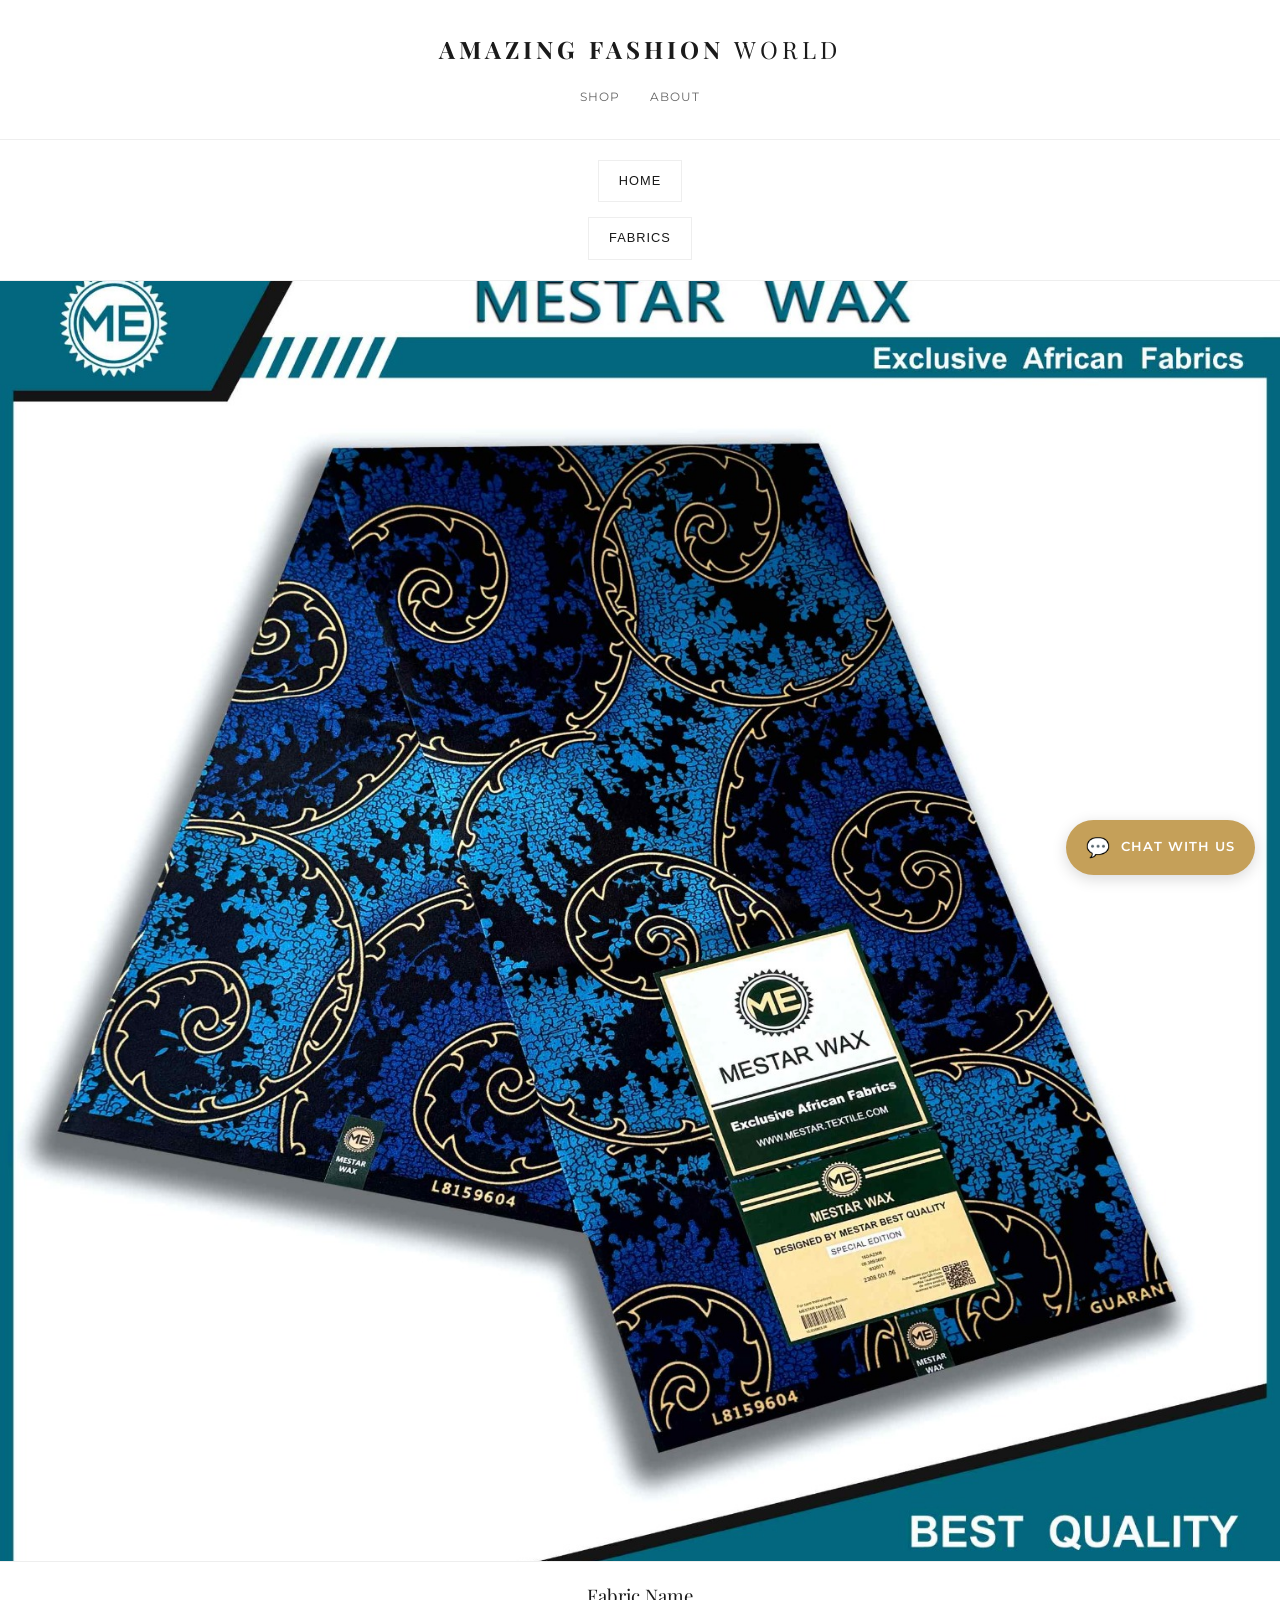
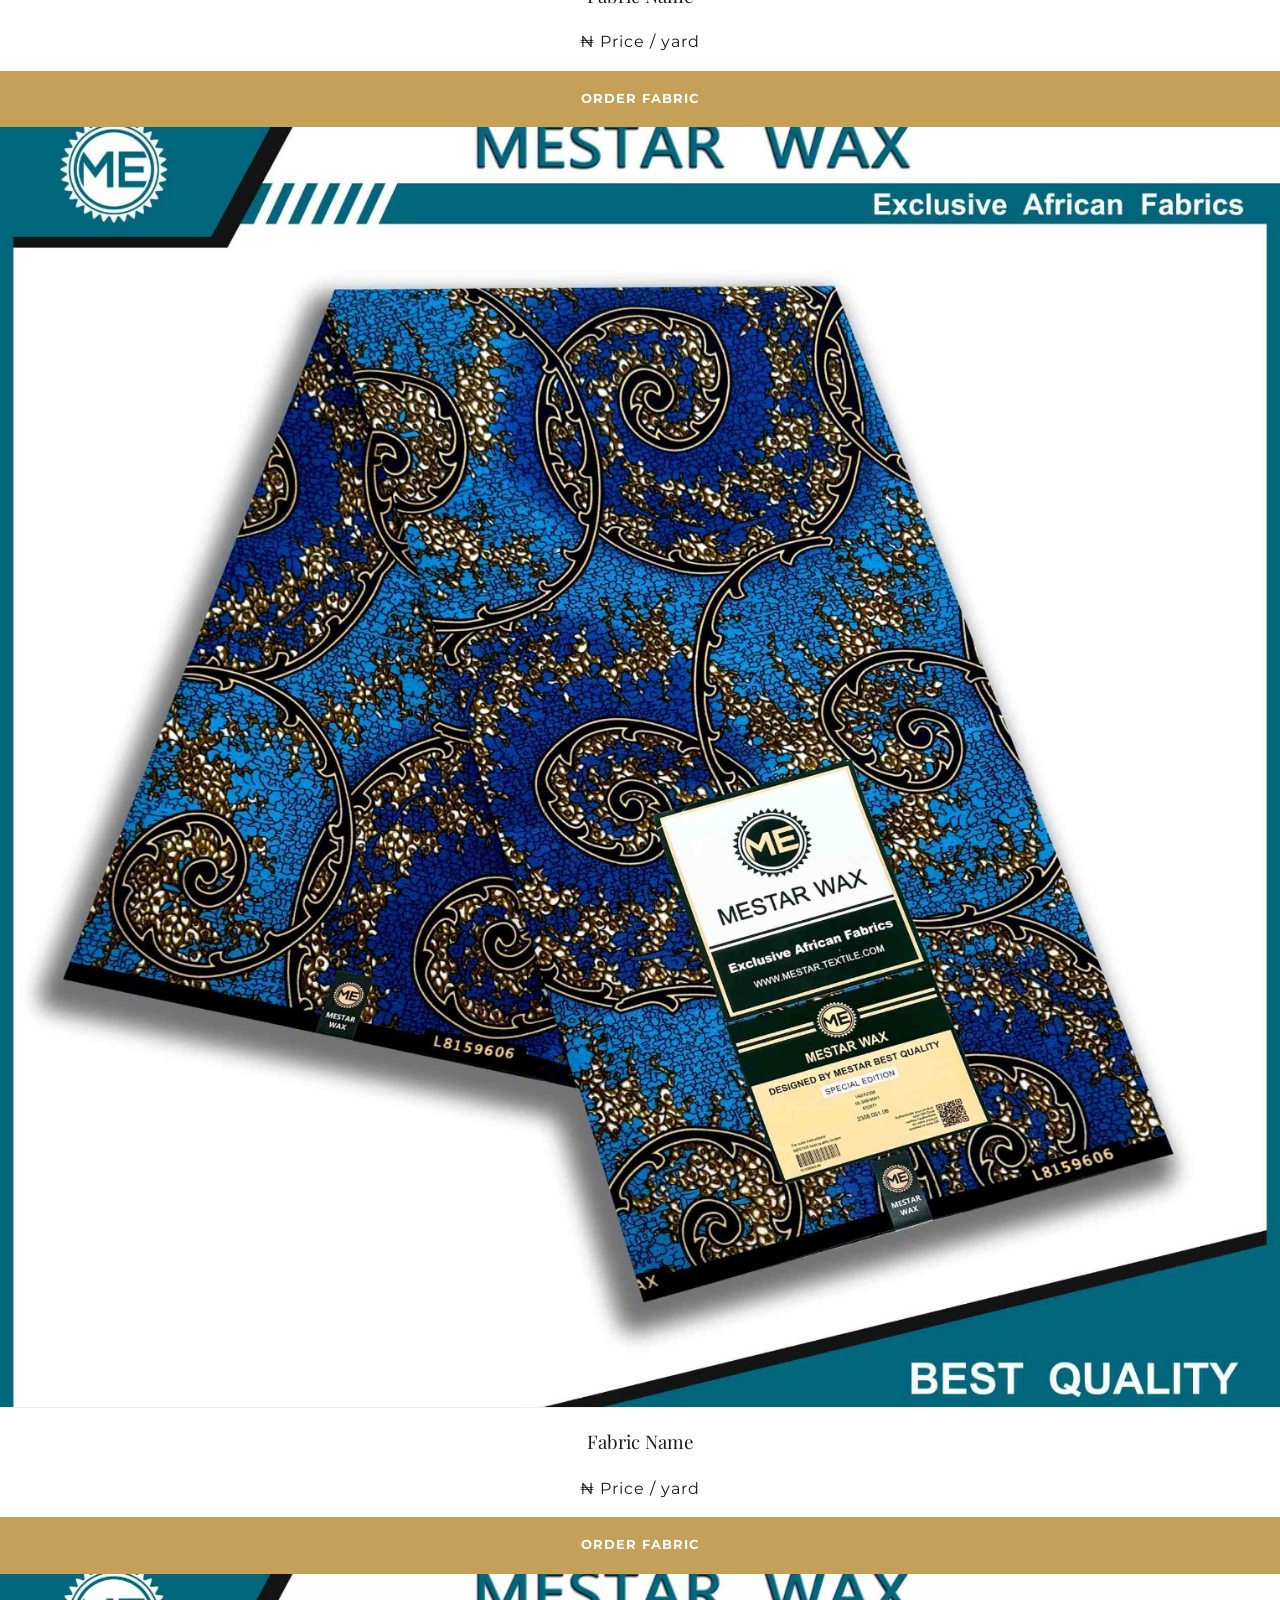
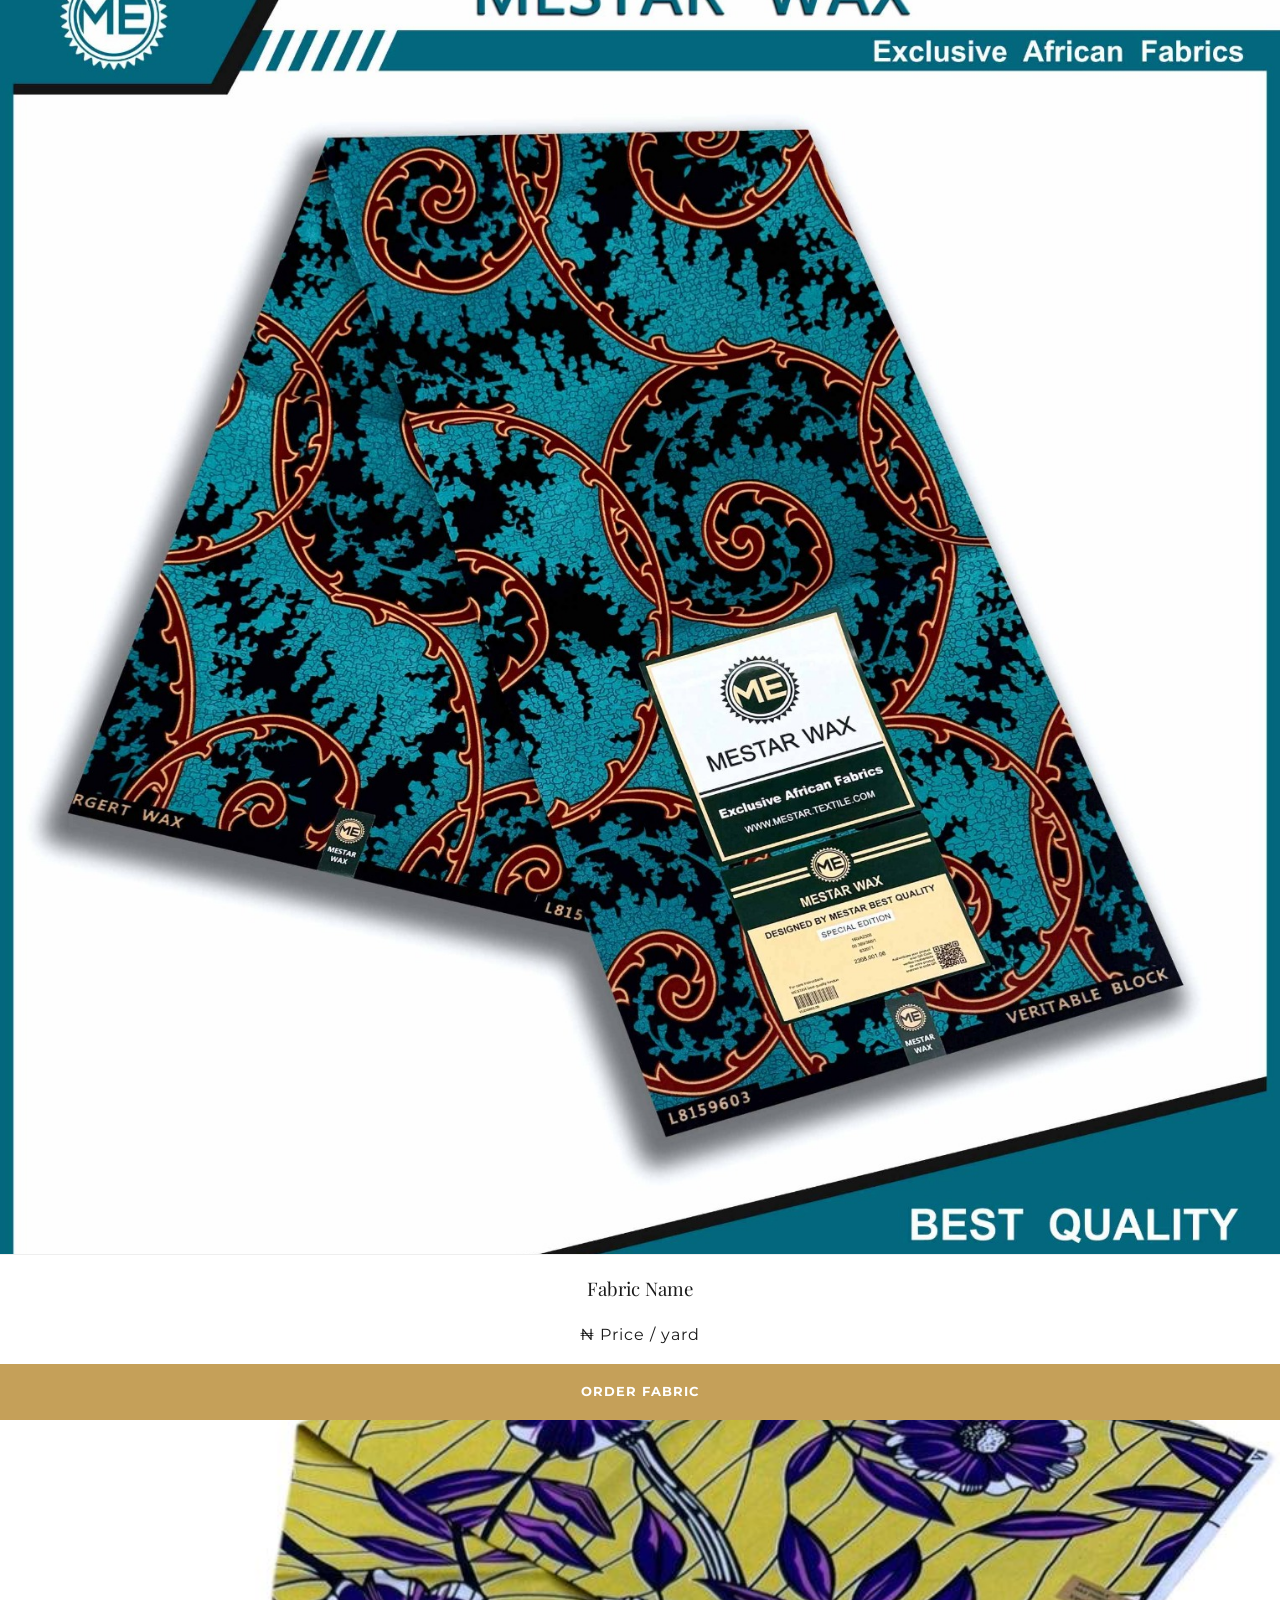
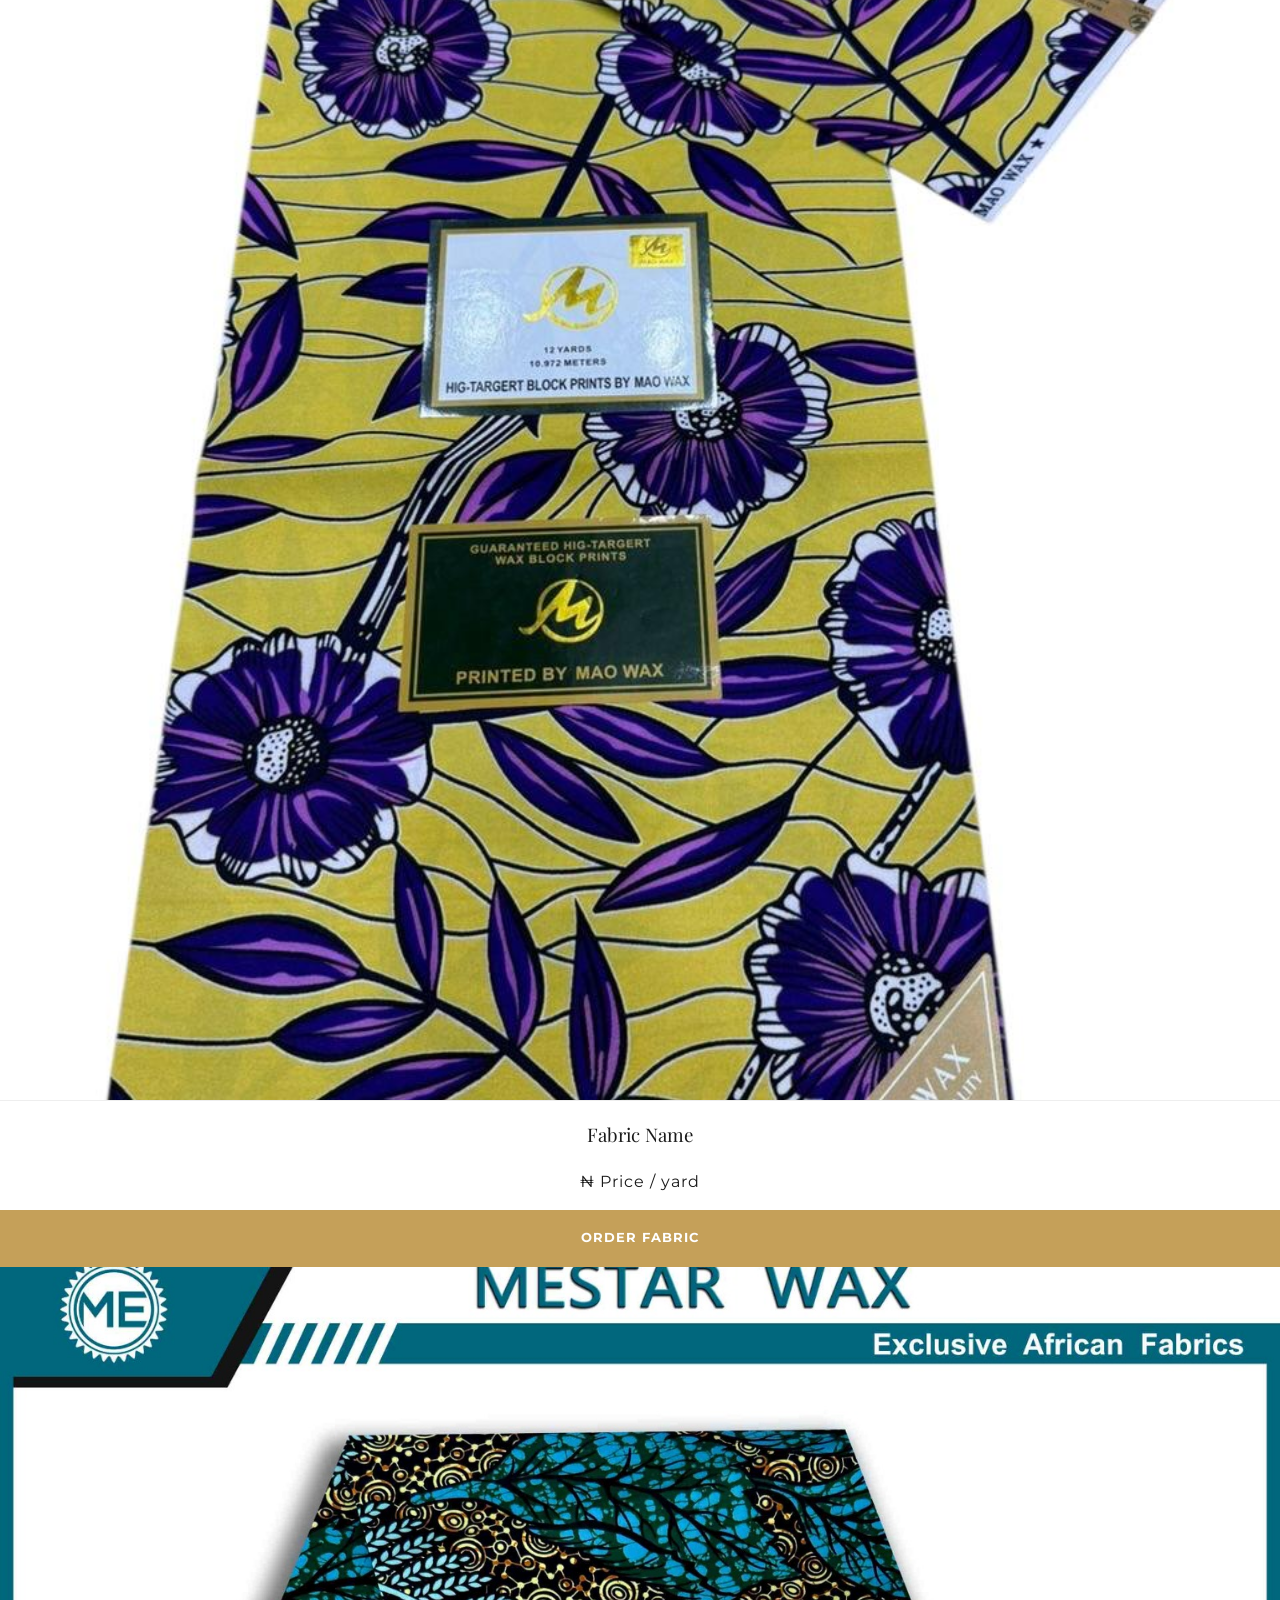
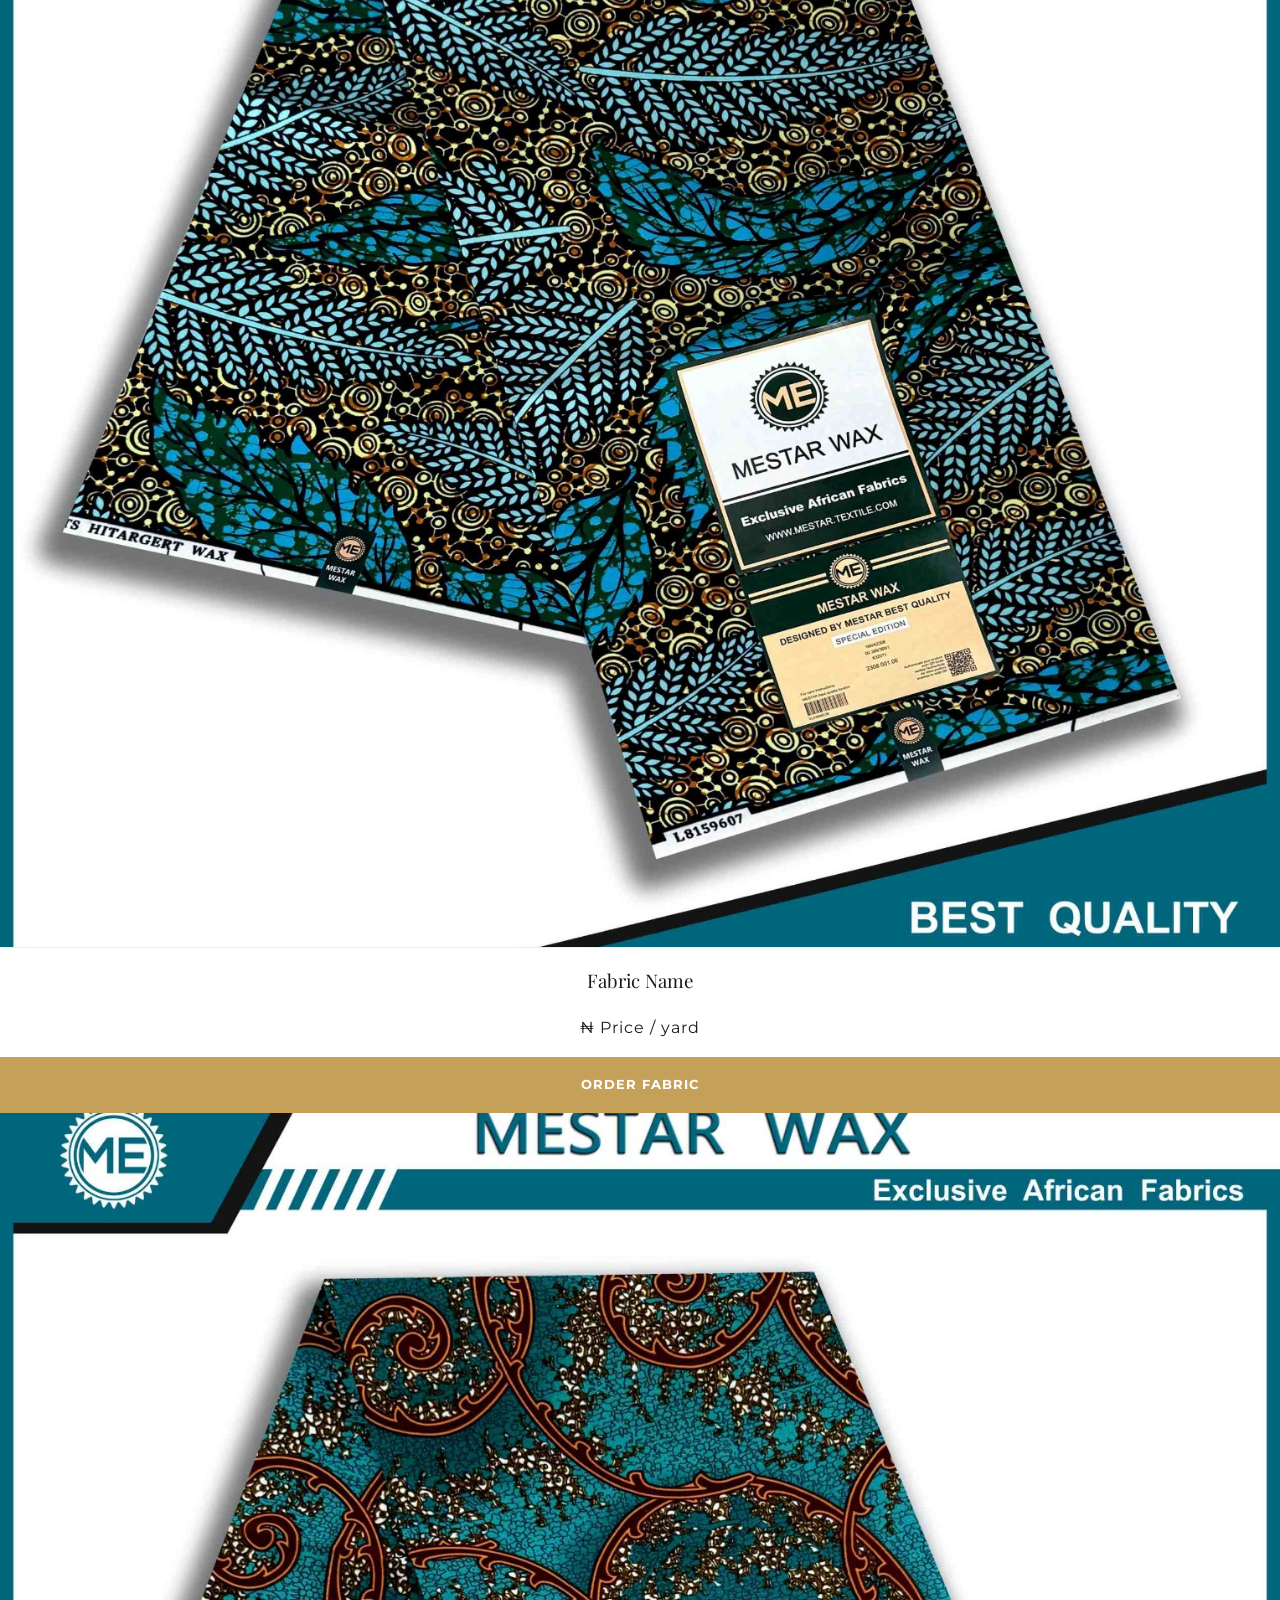
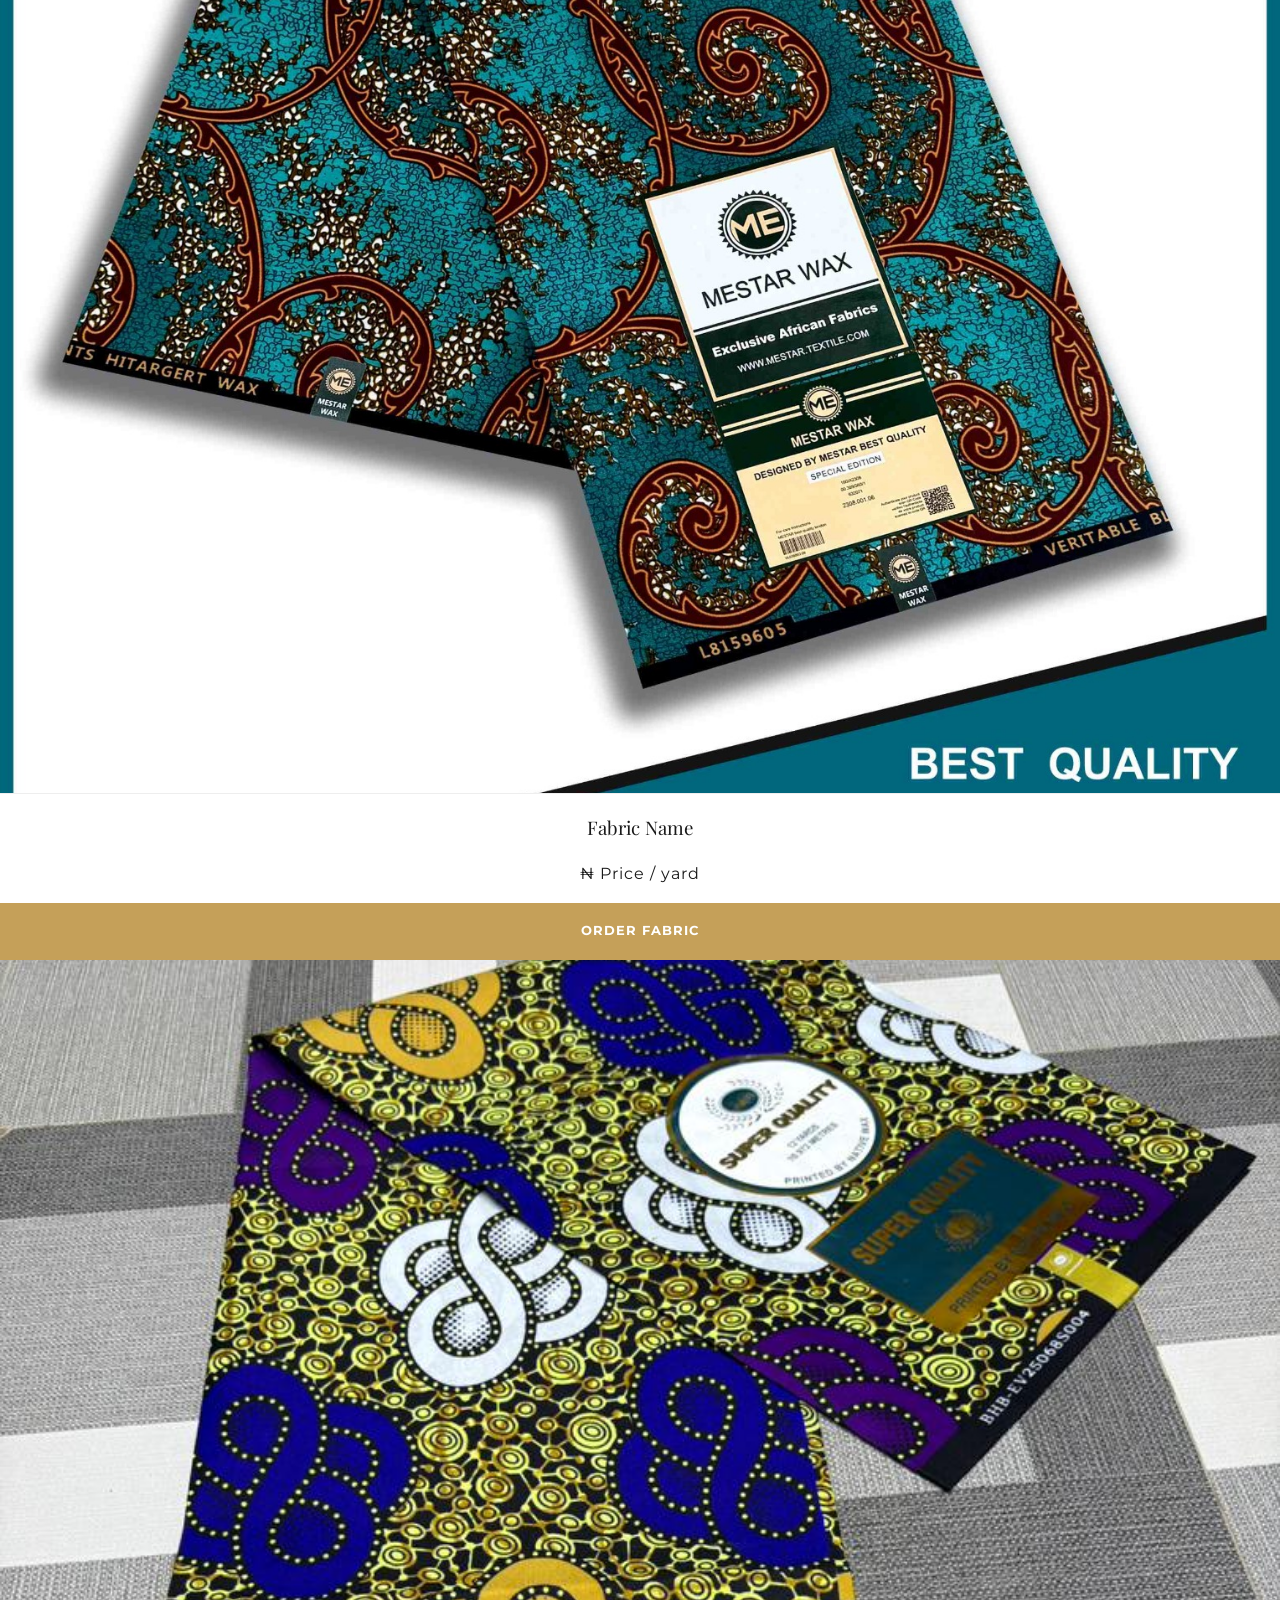
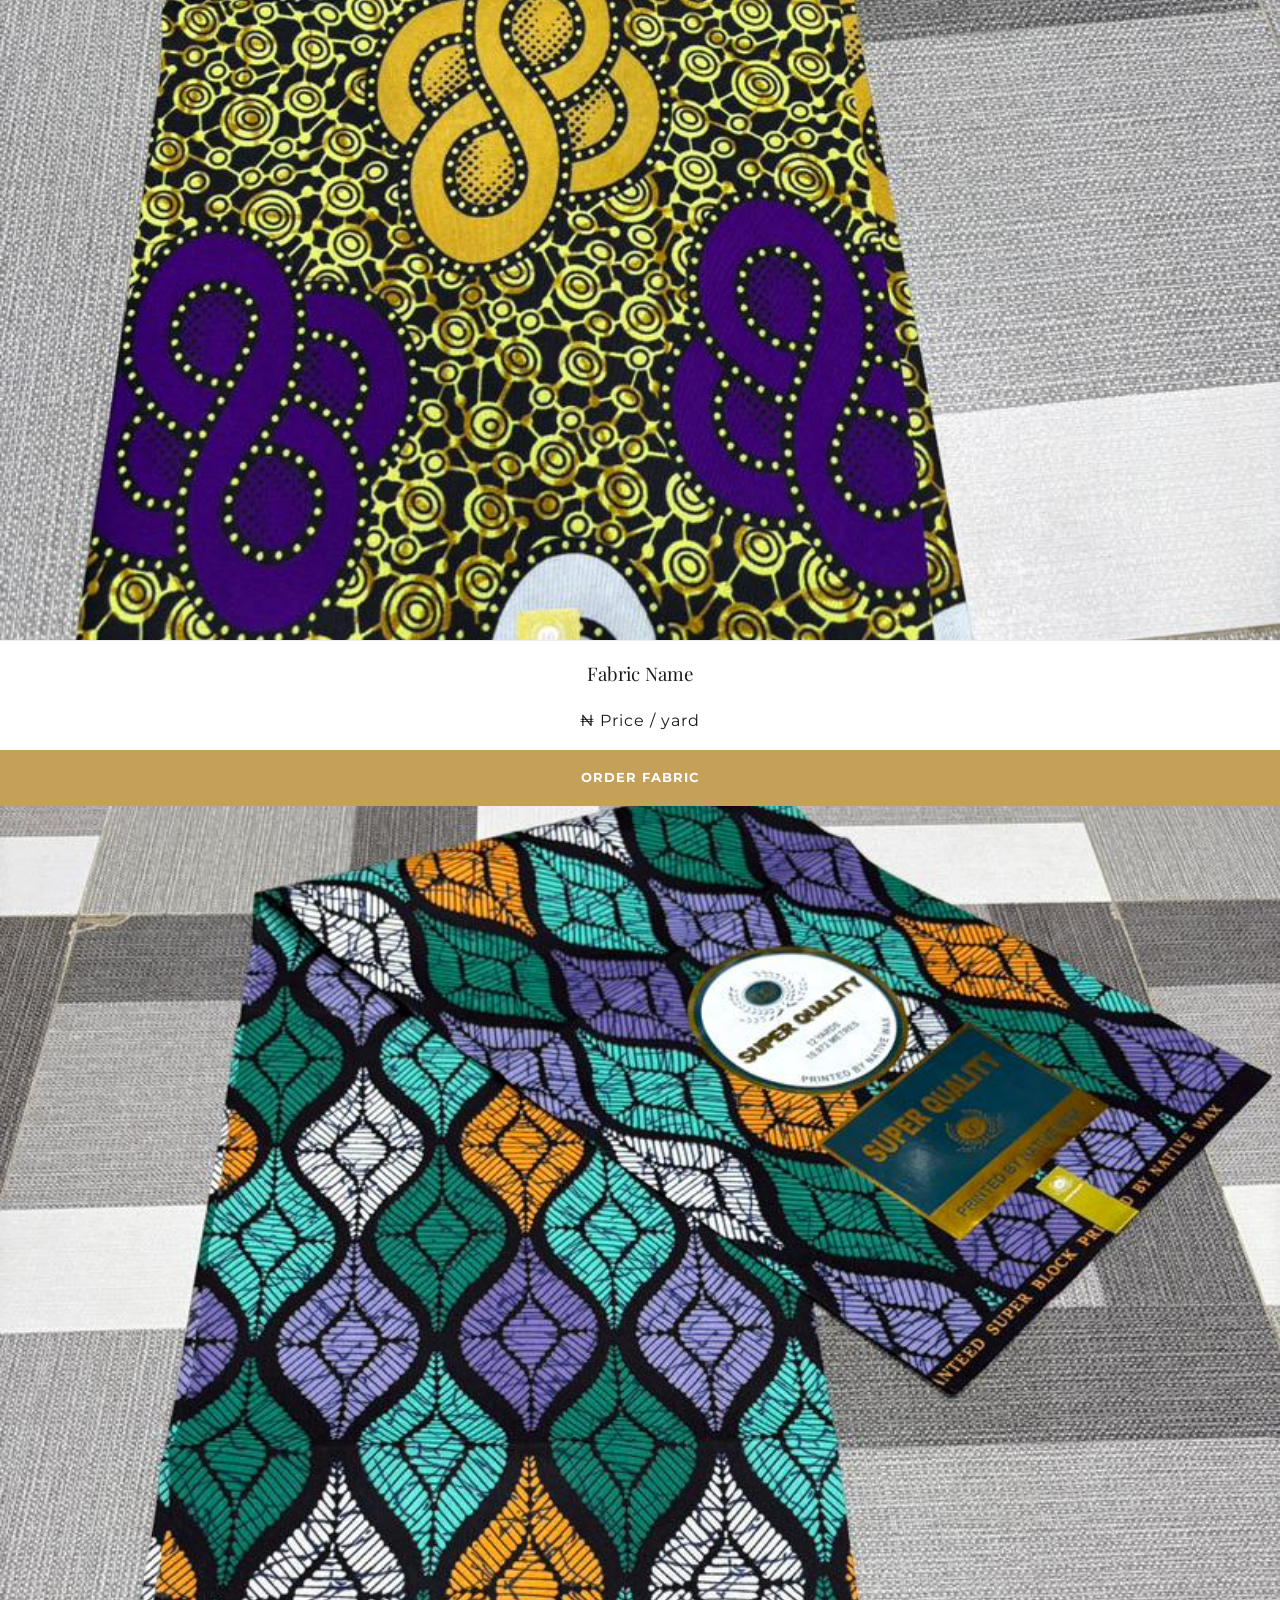
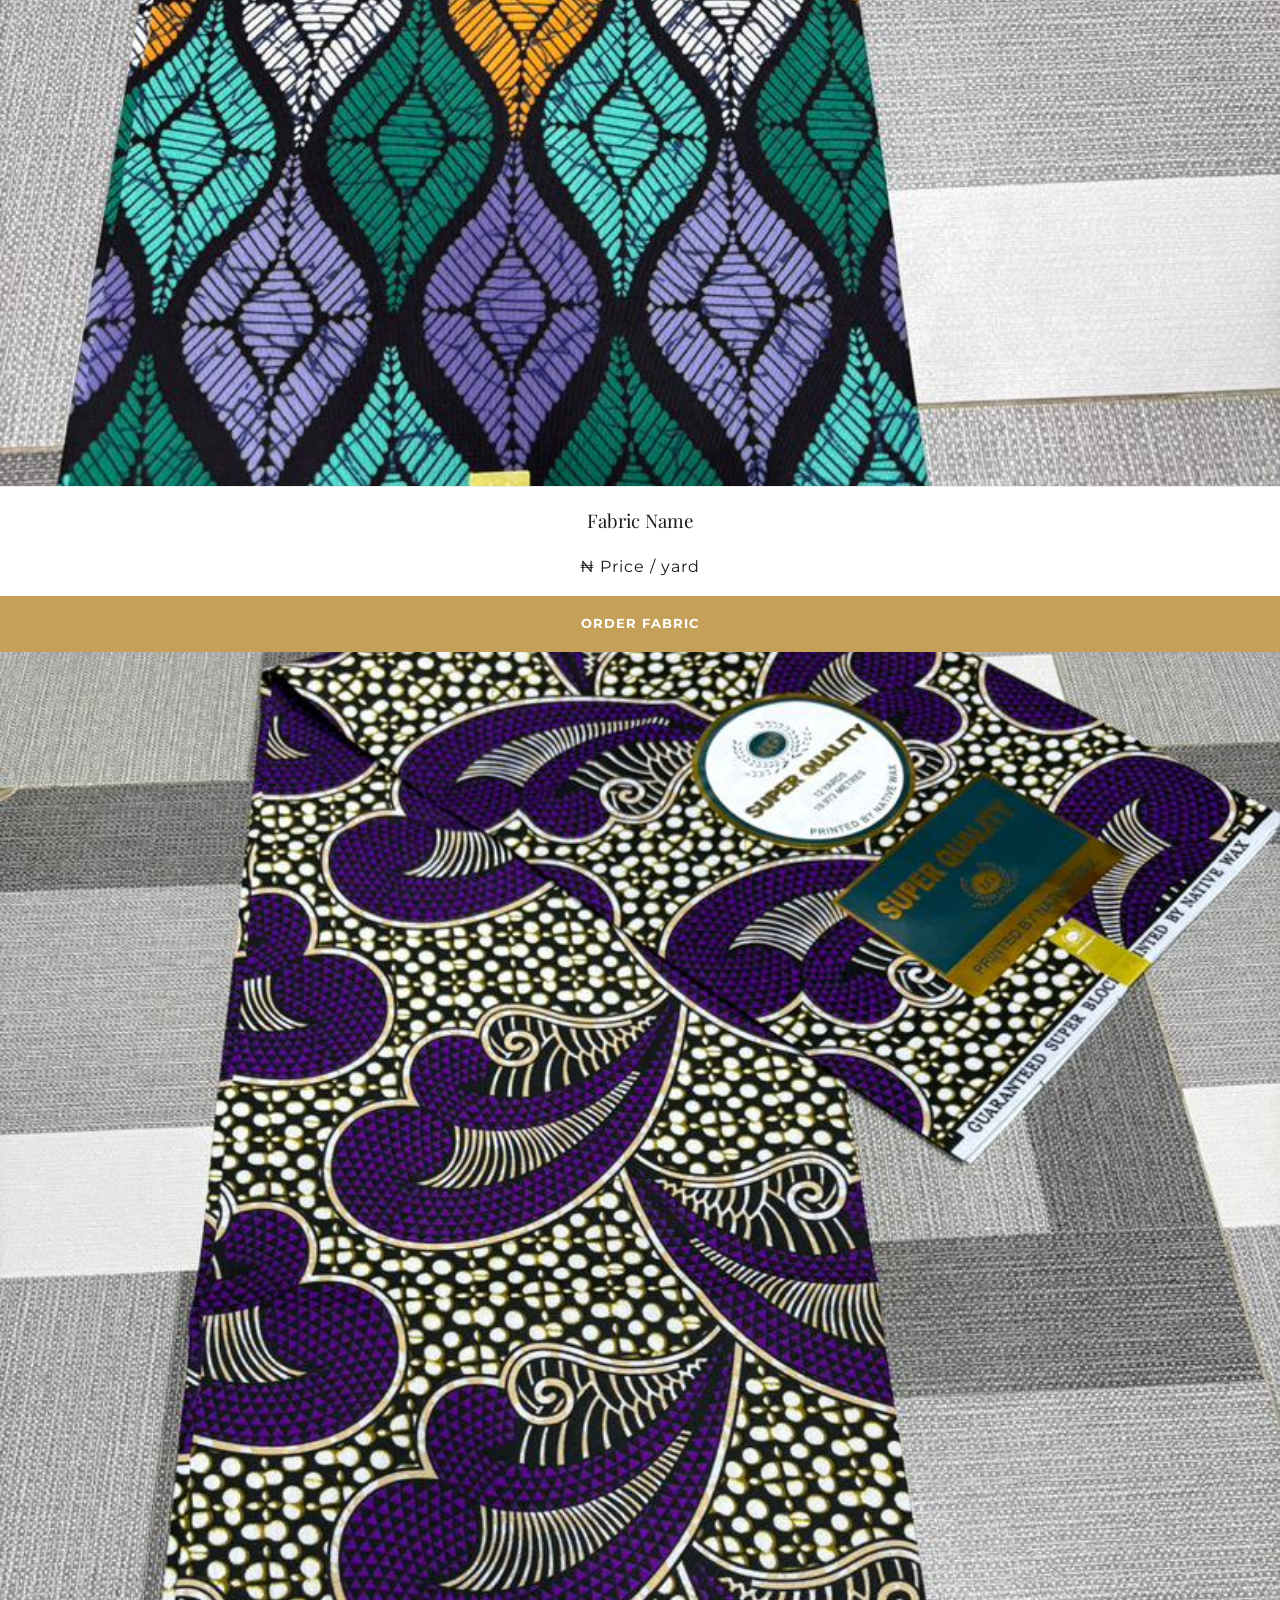
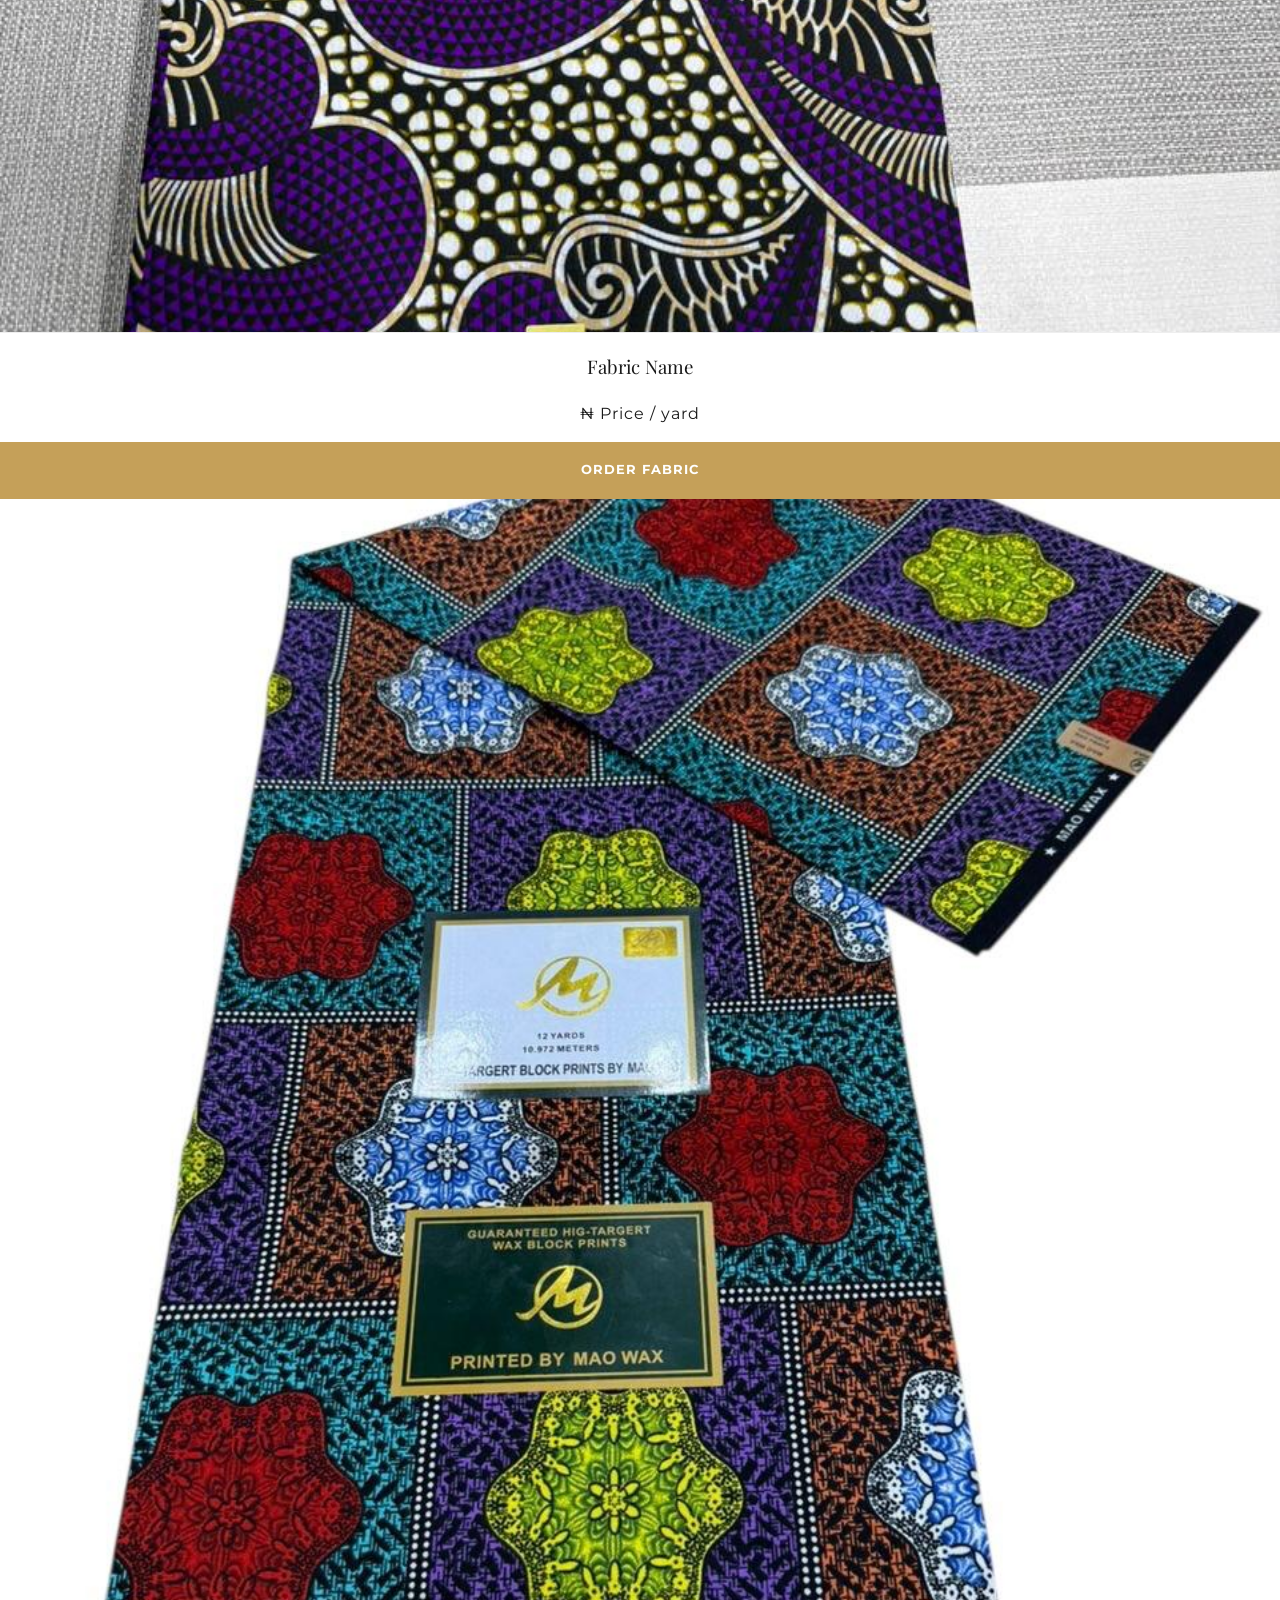
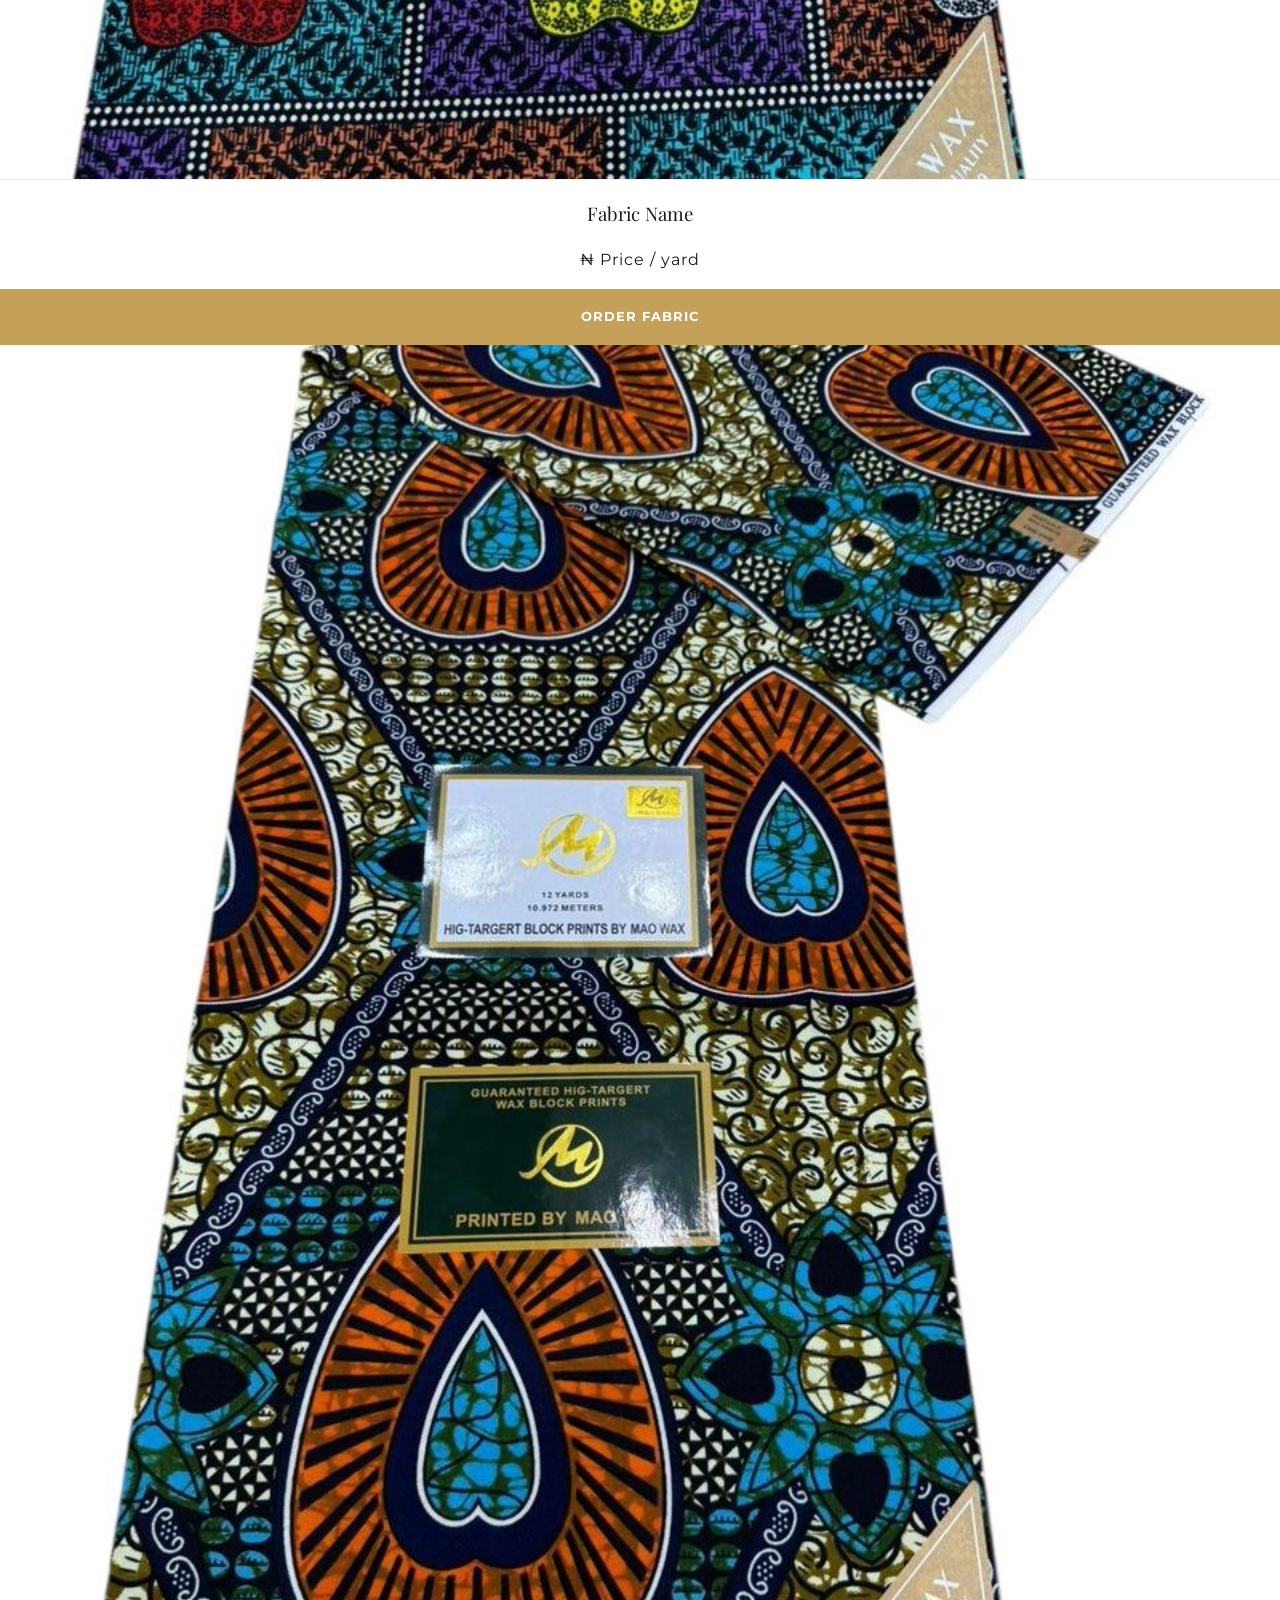
==== fabric.html @ 32b09bd5 "Add files via upload" ====
<!DOCTYPE html>
<html lang="en">
<head>
  <meta charset="UTF-8">
    <meta name="viewport" content="width=device-width, initial-scale=1.0">
    <title>Handmade Fashion Boutique</title>
    
    <link href="https://fonts.googleapis.com/css2?family=Playfair+Display:ital,wght@0,400;0,700;1,400&family=Montserrat:wght@300;400;600&display=swap" rel="stylesheet">

    <link rel="stylesheet" href="style.css">
</head>
<body>

    <nav>
      <div class="logo">AMAZING FASHION <span style="font-weight:300;">WORLD</span></div>
        <ul>
            <li><a href="#shop">Shop</a></li>
            <li><a href="#about">About</a></li>
        </ul>
    </nav>
    
   <nav class="category-filter">
    <a href="index.html" class="filter-btn">Home</a>
    <a href="fabric.html" class="filter-btn active">Fabrics</a>
</nav>

<div class="product-card filter-item fabrics">
    <img src="images/fabric1.jpg" alt="Fabric Name">
    <h3>Fabric Name</h3>
    <p>₦ Price / yard</p>
    <a href="https://wa.me/2347048278105?text=I'm%20interested%20in%20fabric%201" class="buy-btn">Order Fabric</a>
</div>
<div class="product-card filter-item fabrics">
    <img src="images/fabric2.jpg" alt="Fabric Name">
    <h3>Fabric Name</h3>
    <p>₦ Price / yard</p>
    <a href="https://wa.me/2347048278105?text=I'm%20interested%20in%20fabric%201" class="buy-btn">Order Fabric</a>
</div>
<div class="product-card filter-item fabrics">
    <img src="images/fabric3.jpg" alt="Fabric Name">
    <h3>Fabric Name</h3>
    <p>₦ Price / yard</p>
    <a href="https://wa.me/2347048278105?text=I'm%20interested%20in%20fabric%201" class="buy-btn">Order Fabric</a>
</div>
<div class="product-card filter-item fabrics">
    <img src="images/fabric4.jpg" alt="Fabric Name">
    <h3>Fabric Name</h3>
    <p>₦ Price / yard</p>
    <a href="https://wa.me/2347048278105?text=I'm%20interested%20in%20fabric%201" class="buy-btn">Order Fabric</a>
</div>
<div class="product-card filter-item fabrics">
    <img src="images/fabric5.jpg" alt="Fabric Name">
    <h3>Fabric Name</h3>
    <p>₦ Price / yard</p>
    <a href="https://wa.me/2347048278105?text=I'm%20interested%20in%20fabric%201" class="buy-btn">Order Fabric</a>
</div>
<div class="product-card filter-item fabrics">
    <img src="images/fabric6.jpg" alt="Fabric Name">
    <h3>Fabric Name</h3>
    <p>₦ Price / yard</p>
    <a href="https://wa.me/2347048278105?text=I'm%20interested%20in%20fabric%201" class="buy-btn">Order Fabric</a>
</div>
<div class="product-card filter-item fabrics">
    <img src="images/fabric7.jpg" alt="Fabric Name">
    <h3>Fabric Name</h3>
    <p>₦ Price / yard</p>
    <a href="https://wa.me/2347048278105?text=I'm%20interested%20in%20fabric%201" class="buy-btn">Order Fabric</a>
</div>
<div class="product-card filter-item fabrics">
    <img src="images/fabric8.jpg" alt="Fabric Name">
    <h3>Fabric Name</h3>
    <p>₦ Price / yard</p>
    <a href="https://wa.me/2347048278105?text=I'm%20interested%20in%20fabric%201" class="buy-btn">Order Fabric</a>
</div>
<div class="product-card filter-item fabrics">
    <img src="images/fabric9.jpg" alt="Fabric Name">
    <h3>Fabric Name</h3>
    <p>₦ Price / yard</p>
    <a href="https://wa.me/2347048278105?text=I'm%20interested%20in%20fabric%201" class="buy-btn">Order Fabric</a>
</div>
<div class="product-card filter-item fabrics">
    <img src="images/fabric10.jpg" alt="Fabric Name">
    <h3>Fabric Name</h3>
    <p>₦ Price / yard</p>
    <a href="https://wa.me/2347048278105?text=I'm%20interested%20in%20fabric%201" class="buy-btn">Order Fabric</a>
</div>
<div class="product-card filter-item fabrics">
    <img src="images/fabric11.jpg" alt="Fabric Name">
    <h3>Fabric Name</h3>
    <p>₦ Price / yard</p>
    <a href="https://wa.me/2347048278105?text=I'm%20interested%20in%20fabric%201" class="buy-btn">Order Fabric</a>
</div>
<div class="product-card filter-item fabrics">
    <img src="images/fabric12.jpg" alt="Fabric Name">
    <h3>Fabric Name</h3>
    <p>₦ Price / yard</p>
    <a href="https://wa.me/2347048278105?text=I'm%20interested%20in%20fabric%201" class="buy-btn">Order Fabric</a>
</div>
<div class="product-card filter-item fabrics">
    <img src="images/fabric13.jpg" alt="Fabric Name">
    <h3>Fabric Name</h3>
    <p>₦ Price / yard</p>
    <a href="https://wa.me/2347048278105?text=I'm%20interested%20in%20fabric%201" class="buy-btn">Order Fabric</a>
</div>


<div class="brand-seal-container">
    <div class="brand-seal">
        <div class="seal-inner">
            <span class="seal-top">Authentic</span>
            <span class="seal-middle">HANDMADE</span>
            <span class="seal-bottom">In Nigeria</span>
        </div>
    </div>
</div>

</section>
<section id="about" style="padding: 50px 20px; background: #eee;">
    <h2>About the Designer</h2>
    <p>Handcrafting unique styles in Nigeria since 2026.</p>
</section>

<section id="contact" class="newsletter">
    <h3>Join the Inner Circle</h3>
    <p>Get notified when we drop a new handmade pieces.</p>
    <form>
        <input type="email" placeholder="Your Email Address" class="email-input">
        <button type="submit" class="dark-btn">Subscribe</button>
    </form>
</section>

<section id="about" class="about-section">
    <div class="about-content">
        <h2>The Art of Handcraft</h2>
        <p>Every stitch is placed with intention. AMAZING BRAND designs combine traditional craftsmanship with modern silhouettes to create pieces that tell a story.</p>
    </div>
</section>
<script>
function filterSelection(c) {
  var x, i;
  x = document.getElementsByClassName("filter-item");
  if (c == "all") c = "";
  
  // Add the "hide" class to the elements that are not selected
  for (i = 0; i < x.length; i++) {
    // First, show everything
    x[i].classList.remove("hide");
    
    // If the category doesn't match and isn't "all", hide it
    if (x[i].className.indexOf(c) <= -1) {
      x[i].classList.add("hide");
    }
  }

  // Update the Active button look
  var btns = document.getElementsByClassName("filter-btn");
  for (var i = 0; i < btns.length; i++) {
    btns[i].addEventListener("click", function() {
      var current = document.getElementsByClassName("active");
      current[0].className = current[0].className.replace(" active", "");
      this.className += " active";
    });
  }
}
</script>
<a href="https://wa.me/2347048278105?text=Hello!%20I'm%20visiting%20your%20website%20and%20had%20a%20question." class="whatsapp-float" target="_blank">
    <span class="wa-icon">💬</span>
    <span class="wa-text">Chat with us</span>
</a>

</body>
</html>

<footer>
    <p>&copy; 2026 Sister's Brand. All Rights Reserved.</p>
    <div class="socials">
        <a href="#">Instagram</a>
        <a href="#">TikTok</a>
    </div>
</footer>
---- style.css ----
:root {
    --main-bg: #ffffff;
    --accent-gold: #C5A059;
    --text-dark: #1a1a1a;
    --border-light: #eeeeee;
    
    /* Font Variables */
    --font-header: 'Playfair Display', serif; /* Elegant & Fashionable */
    --font-body: 'Montserrat', sans-serif;    /* Clean & Modern */
}

body {
    background-color: var(--main-bg);
    color: var(--text-dark);
    font-family: var(--font-body); /* Default font for the whole site */
    margin: 0;
    line-height: 1.6;
}

body {
    background-color: var(--main-bg);
    color: var(--text-dark);
    font-family: 'serif'; /* Serif fonts look more "luxury" for fashion */
    margin: 0;
    -webkit-font-smoothing: antialiased;
}

body {
    margin: 0;
    font-family: sans-serif;
    text-align: center;
}

nav {
    display: flex;
    flex-direction: column;
    align-items: center;
    padding: 30px 0;
    border-bottom: 1px solid var(--border-light);
    letter-spacing: 2px;
}

.logo {
    font-size: 1.5rem;
    font-weight: 300; /* Thin font looks more expensive */
    text-transform: uppercase;
    margin-bottom: 15px;
    color: var(--text-dark);
}

nav ul li a {
    text-decoration: none;
    color: #666; /* Muted grey for links */
    font-size: 0.75rem;
    text-transform: uppercase;
    transition: 0.3s;
}
nav ul {
    list-style: none; /* Removes the dots */
    padding: 0;
    margin: 0;
    display: flex;
    justify-content: center;
    gap: 30px;
}


nav ul li a:hover {
    color: var(--accent-gold); /* Turns gold when you hover/tap */
}


.hero {
    padding: 100px 20px;
    background-color: #fdfdfd; /* A slightly different white than the body */
    border-bottom: 1px solid #f0f0f0;
}


.hero h1 {
    font-size: 2.2rem;
    font-weight: 300;
    margin-bottom: 10px;
    text-transform: uppercase;
    letter-spacing: 5px;
}

.hero p {
    font-style: italic;
    color: #888;
}
.grid {
    display: grid;
    grid-template-columns: repeat(2, 1fr);
    gap: 10px; /* Reduced gap from 15px to 10px */
    padding: 10px;
}

@media (min-width: 768px) {
    .grid {
        grid-template-columns: repeat(3, 1fr); /* 3 columns on tablets/laptops */
    }
}

.item {
    background: #fff;
    width: 90%; /* Makes the card fill most of the screen width */
    max-width: 400px;
    border: 1px solid #f0f0f0;
    padding-bottom: 20px;
    box-shadow: 0 4px 10px rgba(0,0,0,0.05); /* Adds a subtle shadow to make it pop */
}

.item img {
    width: 100%;
    height: auto;
    display: block;
}

.item h3 {
    font-size: 1.2rem;
    margin: 20px 0 5px;
    color: #222;
}

.item p {
    font-size: 1rem;
    color: #666;
    margin-bottom: 20px;
}

.buy-btn {
    display: block;
    background-color: var(--accent-gold);
    color: white;
    text-align: center;
    padding: 18px;
    text-decoration: none;
    font-size: 0.8rem;
    font-weight: bold;
    text-transform: uppercase;
    letter-spacing: 2px;
    border: none;
    transition: background 0.4s ease;
}

.buy-btn:hover {
    background-color: #b38f4d; /* Slightly darker gold on tap */
}

/* Bottom Sections Styling */
.about-section, .newsletter {
    padding: 60px 10px; /* Adds space above and below the text */
    text-align: center;
    border-top: 1px solid var(--border-light);
}

.newsletter h3, .about-section h2 {
    text-transform: uppercase;
    letter-spacing: 3px;
    font-weight: 300;
    margin-bottom: 20px;
}

.email-input {
    padding: 12px;
    border: 1px solid #ddd;
    width: 60%;
    margin-bottom: 10px;
    font-family: serif;
}

.dark-btn {
    background: #1a1a1a;
    color: white;
    padding: 12px 25px;
    border: none;
    text-transform: uppercase;
    letter-spacing: 1px;
}

/* Apply the elegant font to Brand Name and Main Titles */
.logo, h1, h2, h3 {
    font-family: var(--font-header);
    font-weight: 400;
}

.logo {
    letter-spacing: 4px;
    font-weight: 700;
}

.hero h1 {
    font-size: 2.5rem;
    letter-spacing: 2px;
}

/* Keep the buttons and links clean with the Sans-Serif font */
nav ul li a, .buy-btn, .dark-btn, p {
    font-family: var(--font-body);
    letter-spacing: 1px;
}

.section-title {
    text-align: center;
    font-family: var(--font-header);
    text-transform: uppercase;
    letter-spacing: 3px;
    margin: 40px 0 20px;
    font-size: 1.5rem;
}

.divider {
    border: 0;
    height: 1px;
    background: var(--border-light);
    width: 60%;
    margin: 40px auto;
}

.image-placeholder {
    width: 100%;
    aspect-ratio: 3/4;
    background: #f9f9f9;
    display: flex;
    align-items: center;
    justify-content: center;
    color: #ccc;
    font-family: var(--font-body);
    text-transform: uppercase;
    letter-spacing: 2px;
}

/* Category Filter Menu */
.category-filter {
    display: flex;
    justify-content: center;
    gap: 15px;
    padding: 20px;
    position: sticky;
    top: 0;
    background: white;
    z-index: 10;
    border-bottom: 1px solid var(--border-light);
}

.filter-btn {
    text-decoration: none;
    color: var(--text-dark);
    border: 1px solid var(--border-light);
    padding: 10px 20px;
    font-size: 0.8rem;
    text-transform: uppercase;
    letter-spacing: 1px;
    transition: 0.3s;
}

.filter-btn:hover {
    background: var(--accent-gold);
    color: white;
}
/* This class hides items that don't match the filter */
.filter-item {
    display: block;
}

.hide {
    display: none !important;
}

/* Make sure the buttons look like buttons, not links */
.filter-btn {
    cursor: pointer;
    outline: none;
    background: white;
}
/* Floating WhatsApp Button */
.whatsapp-float {
    position: fixed;
    bottom: 25px;
    right: 25px;
    background-color: var(--accent-gold); /* Using your gold color */
    color: white;
    padding: 12px 20px;
    border-radius: 50px; /* Rounded pill shape */
    text-decoration: none;
    display: flex;
    align-items: center;
    gap: 10px;
    box-shadow: 0 4px 15px rgba(0,0,0,0.15); /* Soft shadow for depth */
    z-index: 1000;
    font-family: var(--font-body);
    font-size: 0.8rem;
    font-weight: 600;
    text-transform: uppercase;
    letter-spacing: 1px;
    transition: transform 0.3s ease;
}

.whatsapp-float:active {
    transform: scale(0.95); /* Slight shrink when tapped */
}

.wa-icon {
    font-size: 1.2rem;
}

/* On very small screens, we can hide the text and just show the bubble */
@media (max-width: 400px) {
    .wa-text {
        display: none;
    }
    .whatsapp-float {
        padding: 12px;
        border-radius: 50%;
        bottom: 20px;
        right: 20px;
    }
}
.brand-seal-container {
    display: flex;
    justify-content: center;
    align-items: center;
    padding: 60px 0;
    background-color: #fafafa; /* Very light grey to make the white badge pop */
}

.brand-seal {
    width: 150px;
    height: 150px;
    border: 1px solid var(--accent-gold);
    border-radius: 50%;
    display: flex;
    justify-content: center;
    align-items: center;
    padding: 5px;
    position: relative;
}

.seal-inner {
    width: 100%;
    height: 100%;
    border: 2px solid var(--accent-gold);
    border-radius: 50%;
    display: flex;
    flex-direction: column;
    justify-content: center;
    align-items: center;
    text-align: center;
    background: white;
}

.seal-top {
    font-family: var(--font-body);
    font-size: 0.6rem;
    text-transform: uppercase;
    letter-spacing: 2px;
    color: #888;
}

.seal-middle {
    font-family: var(--font-header);
    font-size: 1.1rem;
    font-weight: 700;
    color: var(--text-dark);
    margin: 5px 0;
    letter-spacing: 1px;
}

.seal-bottom {
    font-family: var(--font-body);
    font-size: 0.65rem;
    text-transform: uppercase;
    letter-spacing: 3px;
    color: var(--accent-gold);
    font-weight: 600;
}
.product-card img {
    width: 100%;
    aspect-ratio: 1/1; /* This makes all images a perfect square */
    object-fit: cover; /* This "zooms in" to fill the square without stretching the pattern */
    display: block;
    border-bottom: 1px solid var(--border-light);
}
.view-all-btn {
    display: inline-block;
    padding: 15px 30px;
    border: 1px solid var(--accent-gold);
    color: var(--accent-gold);
    text-decoration: none;
    text-transform: uppercase;
    font-size: 0.8rem;
    letter-spacing: 2px;
    transition: 0.3s;
}

.view-all-btn:hover {
    background: var(--accent-gold);
    color: white;
}

/* Special styling for the Styles Page images */
.styles-grid .product-card img {
    aspect-ratio: 2/3; /* Taller images for full-length outfits */
    object-fit: cover;
}
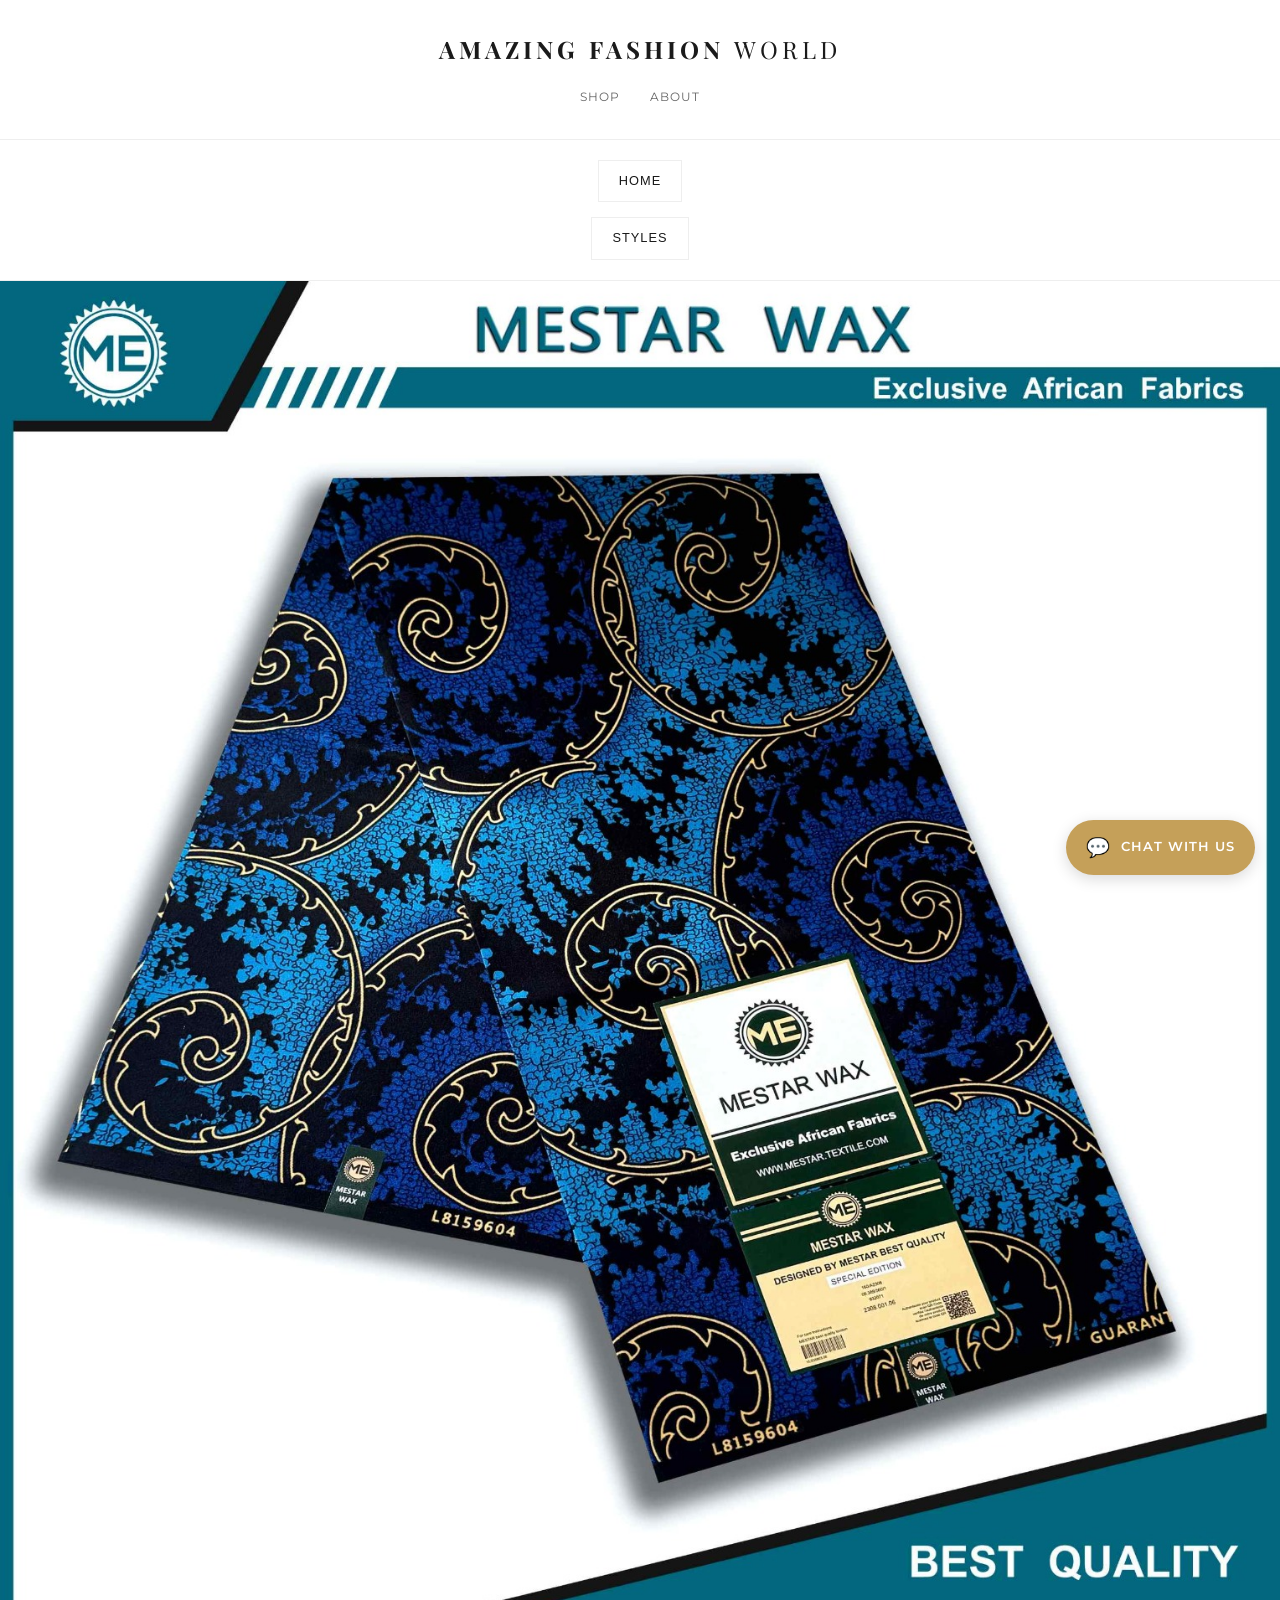
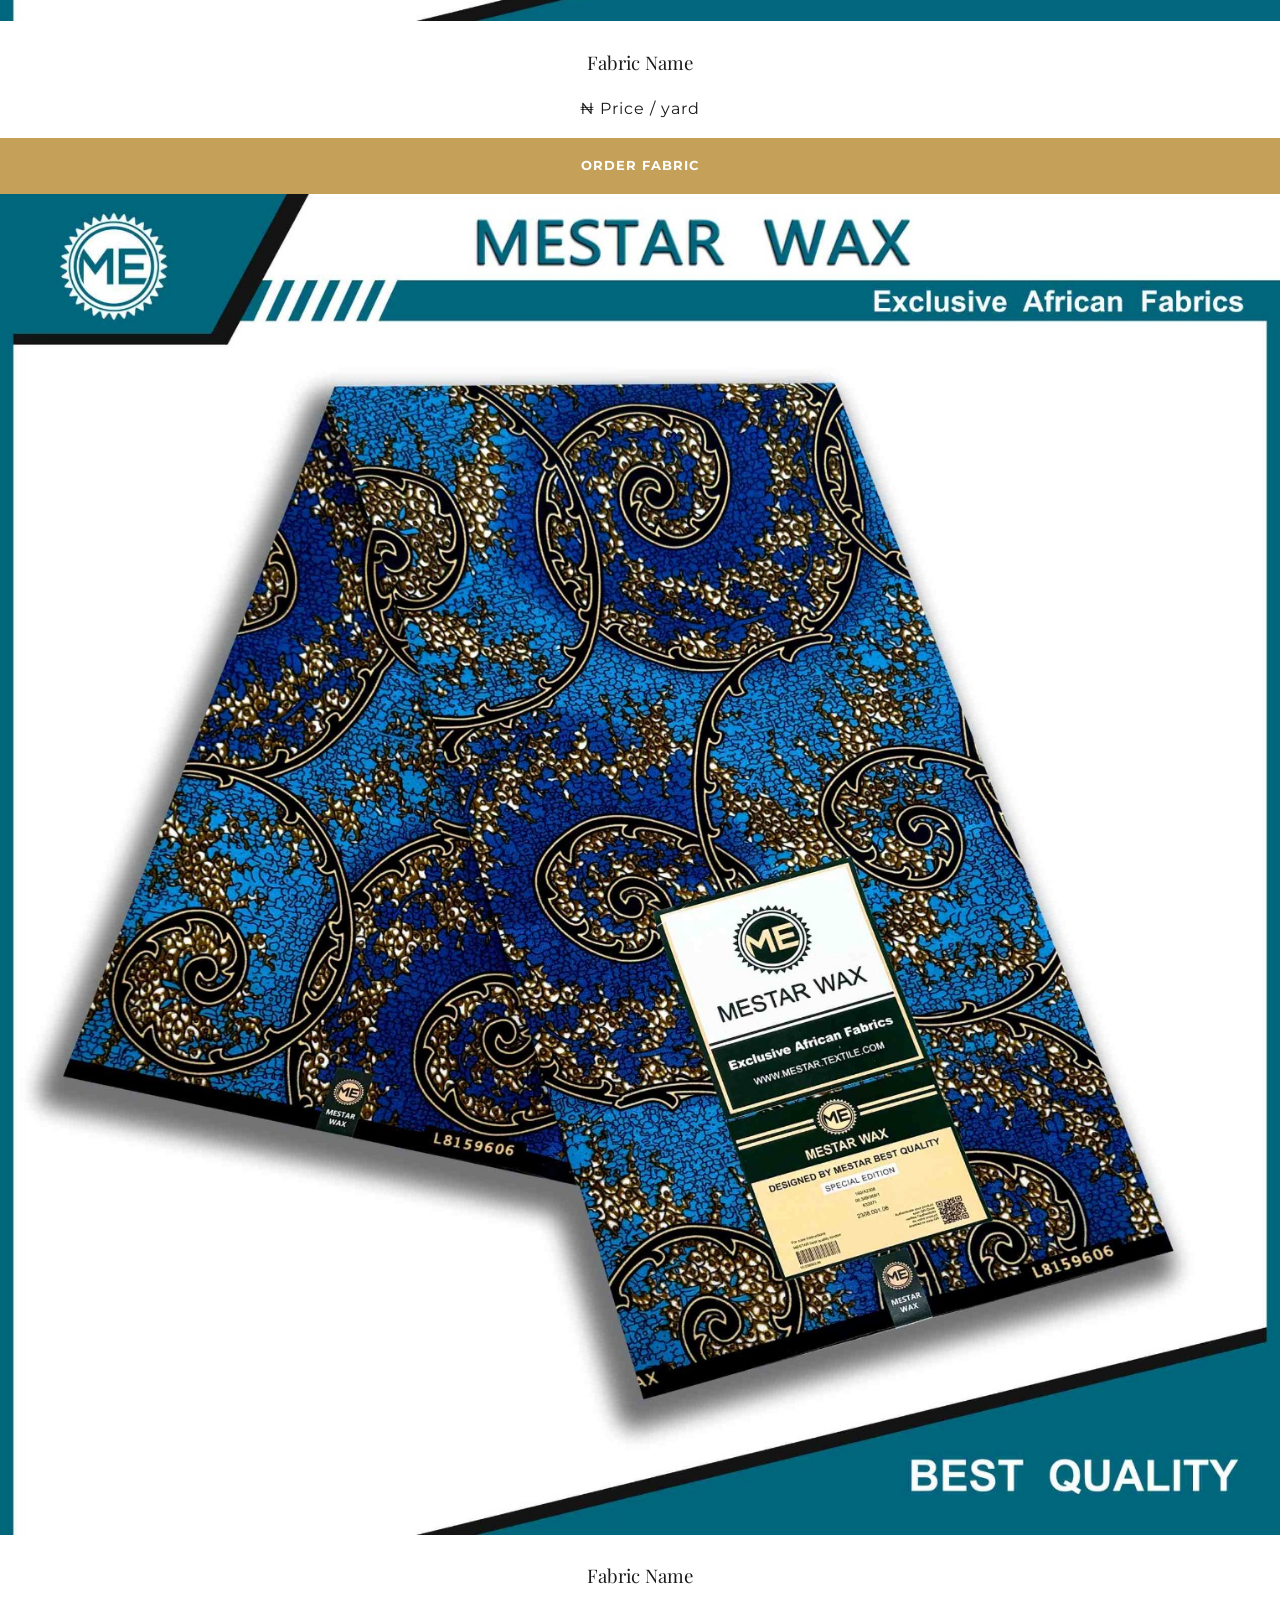
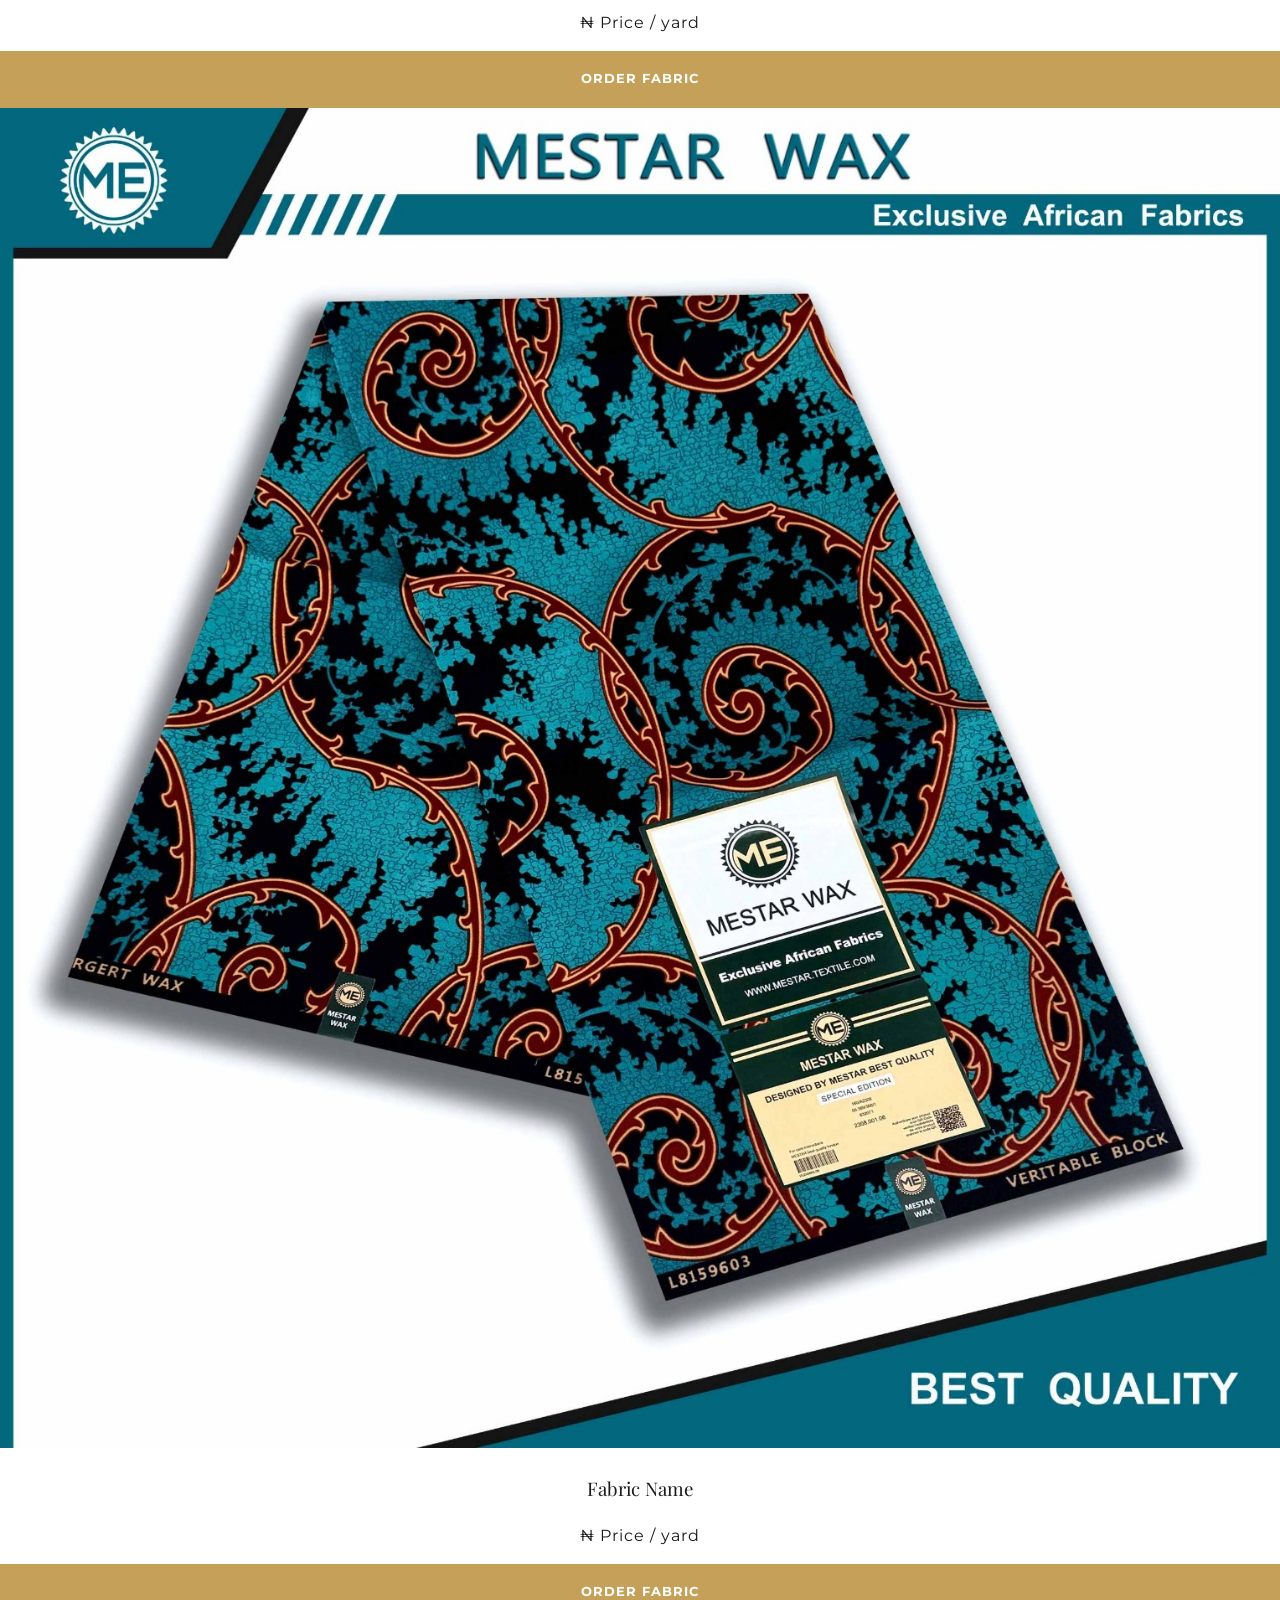
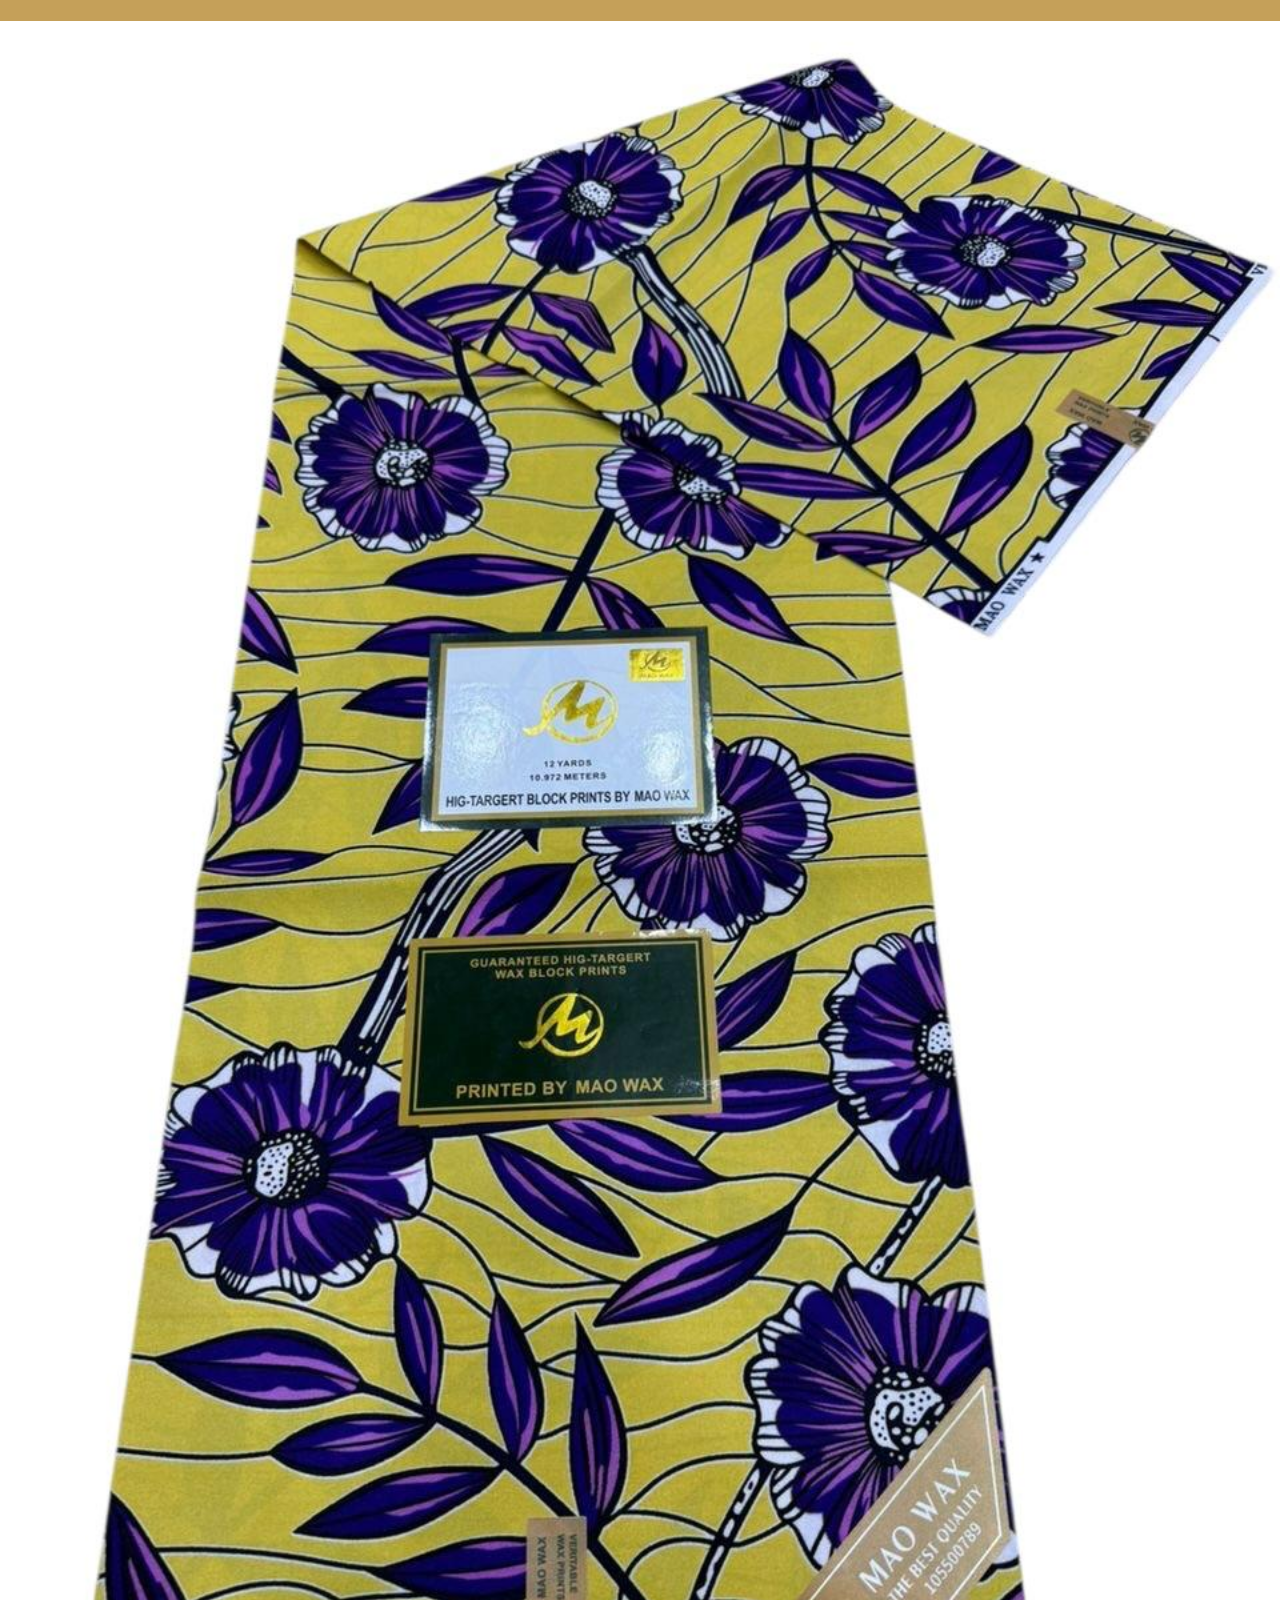
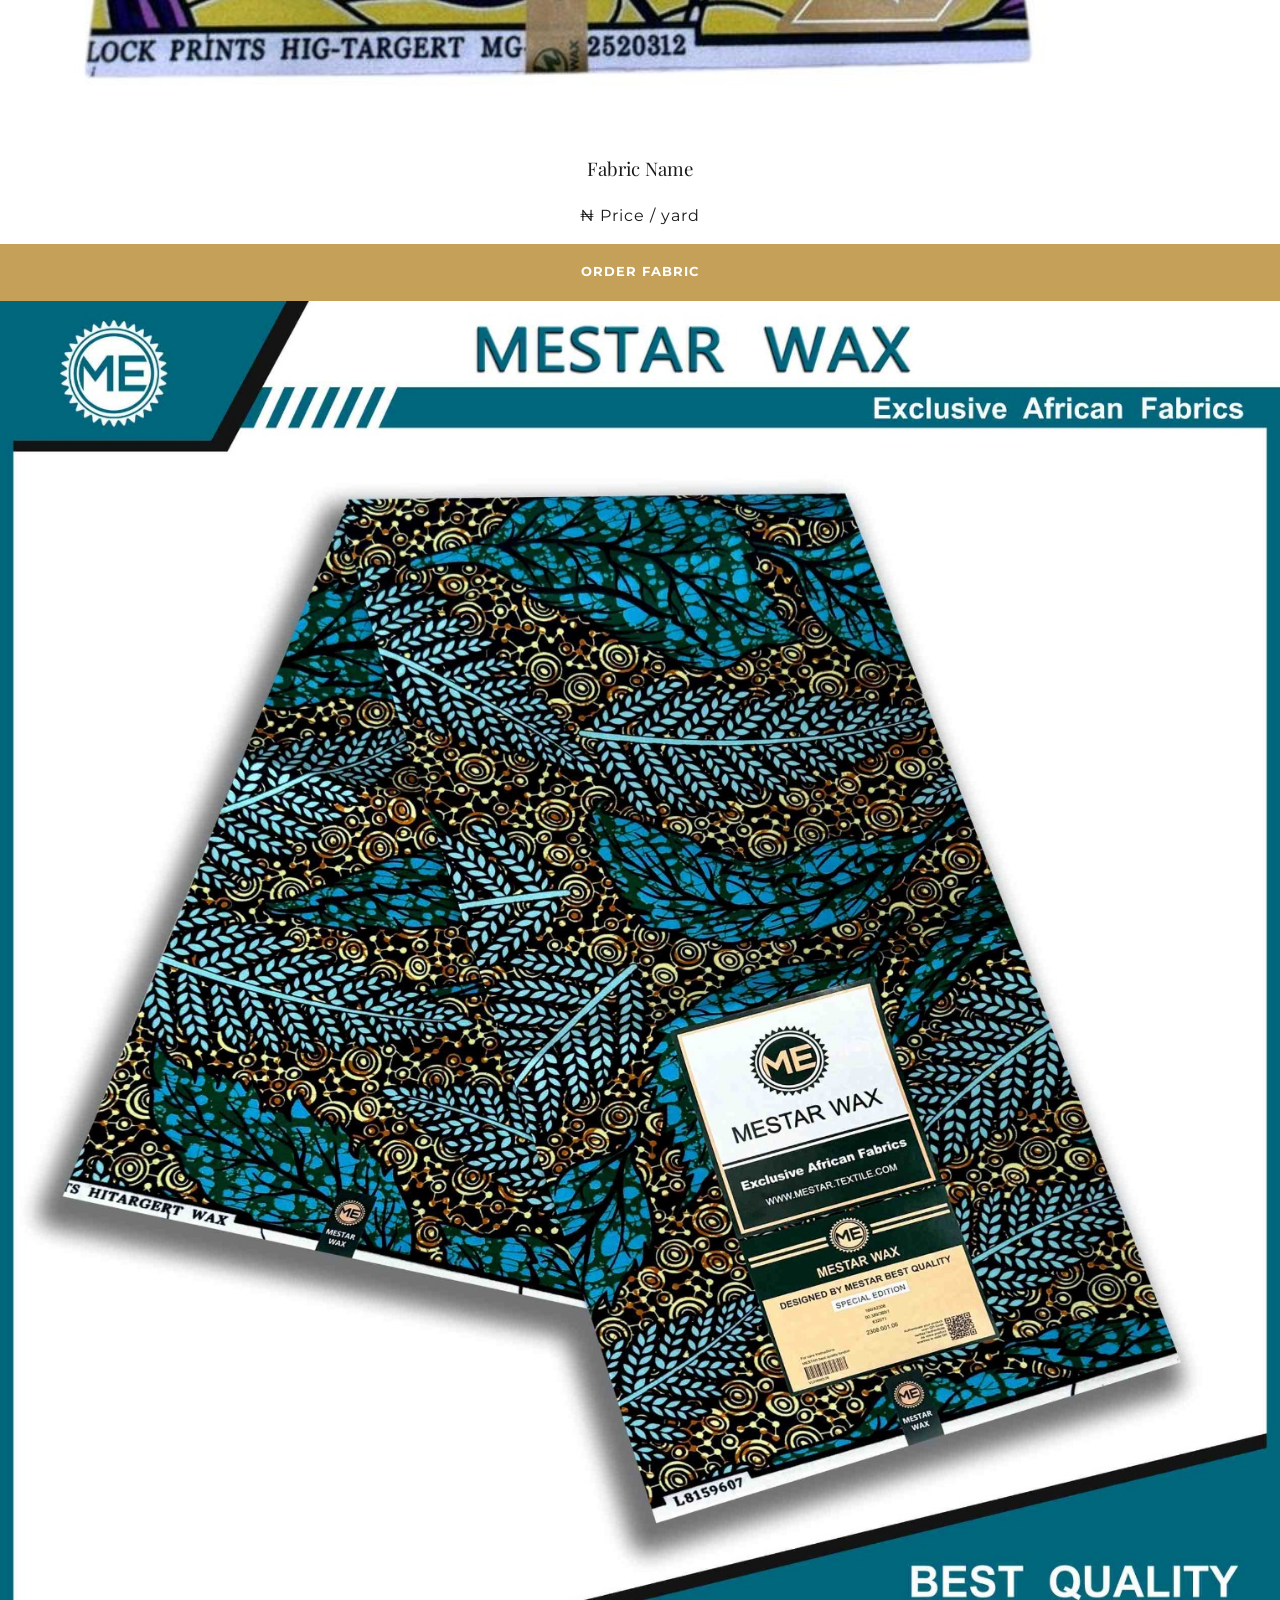
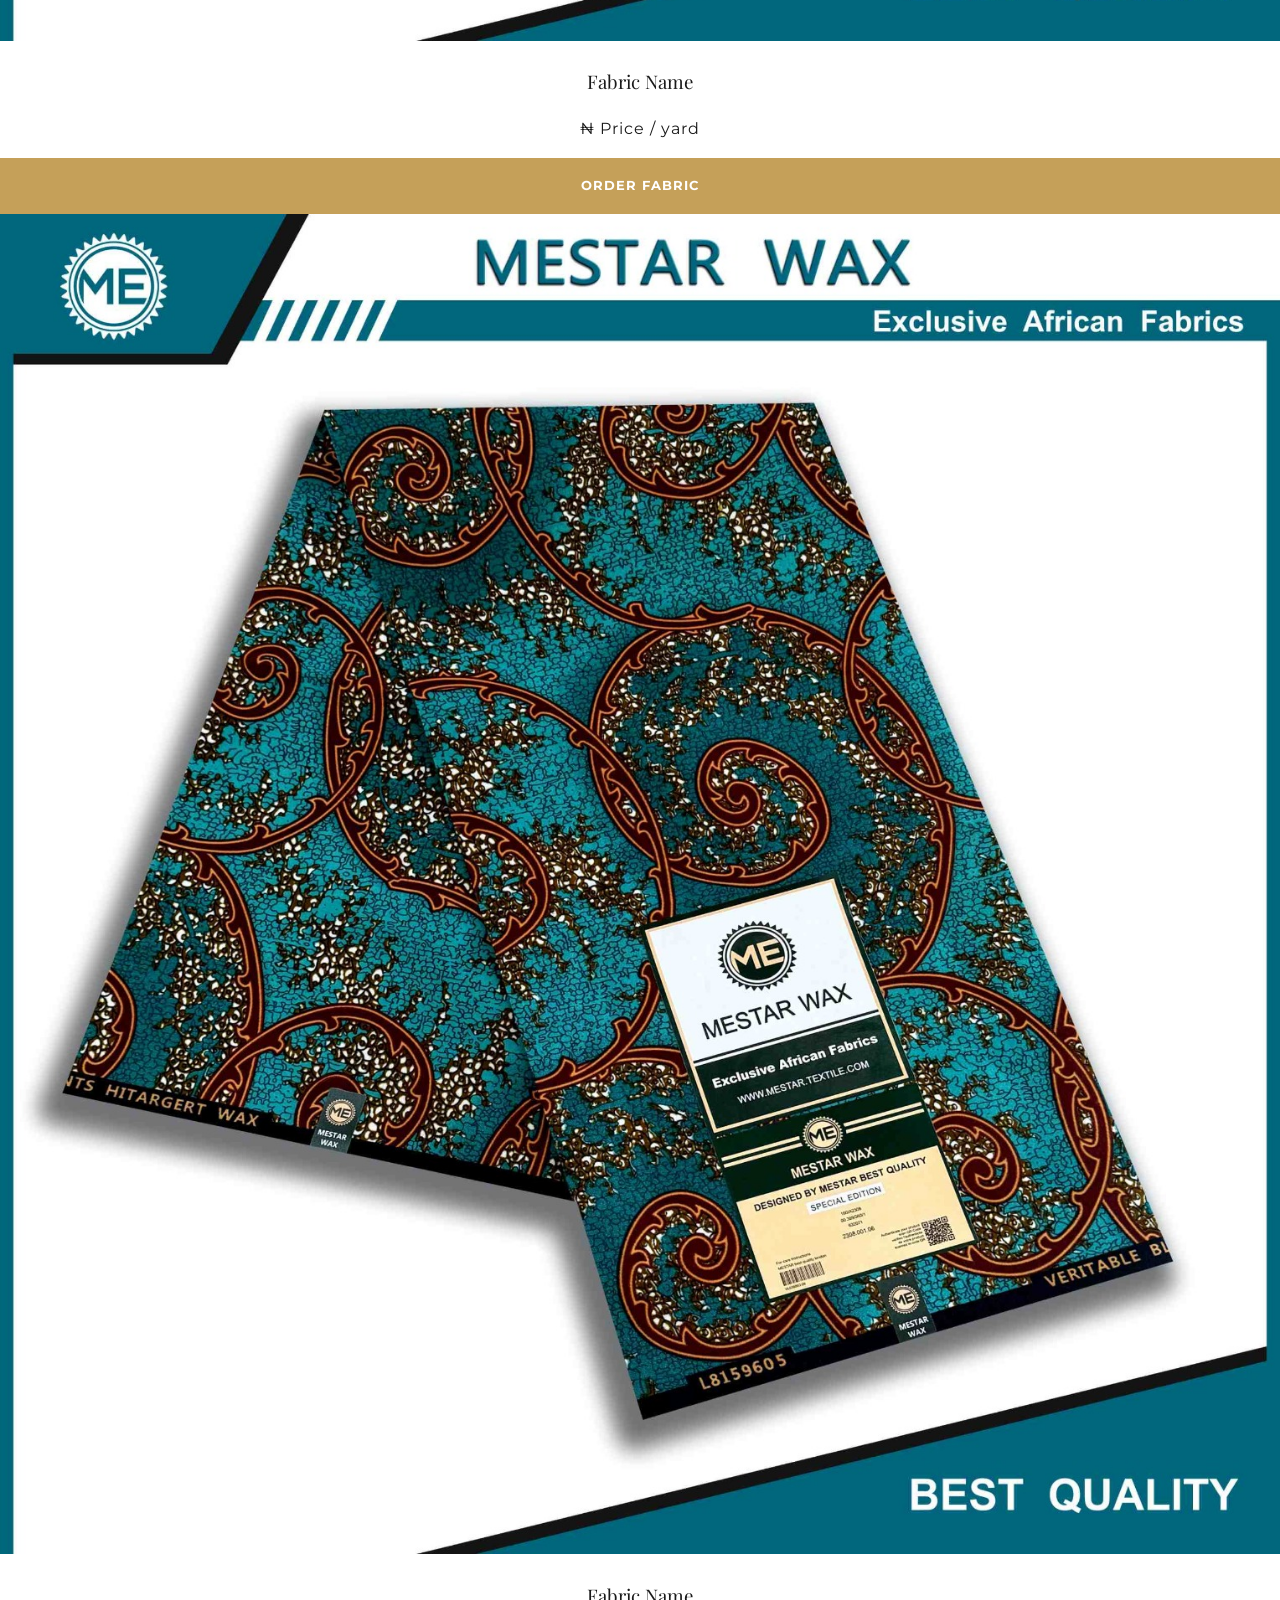
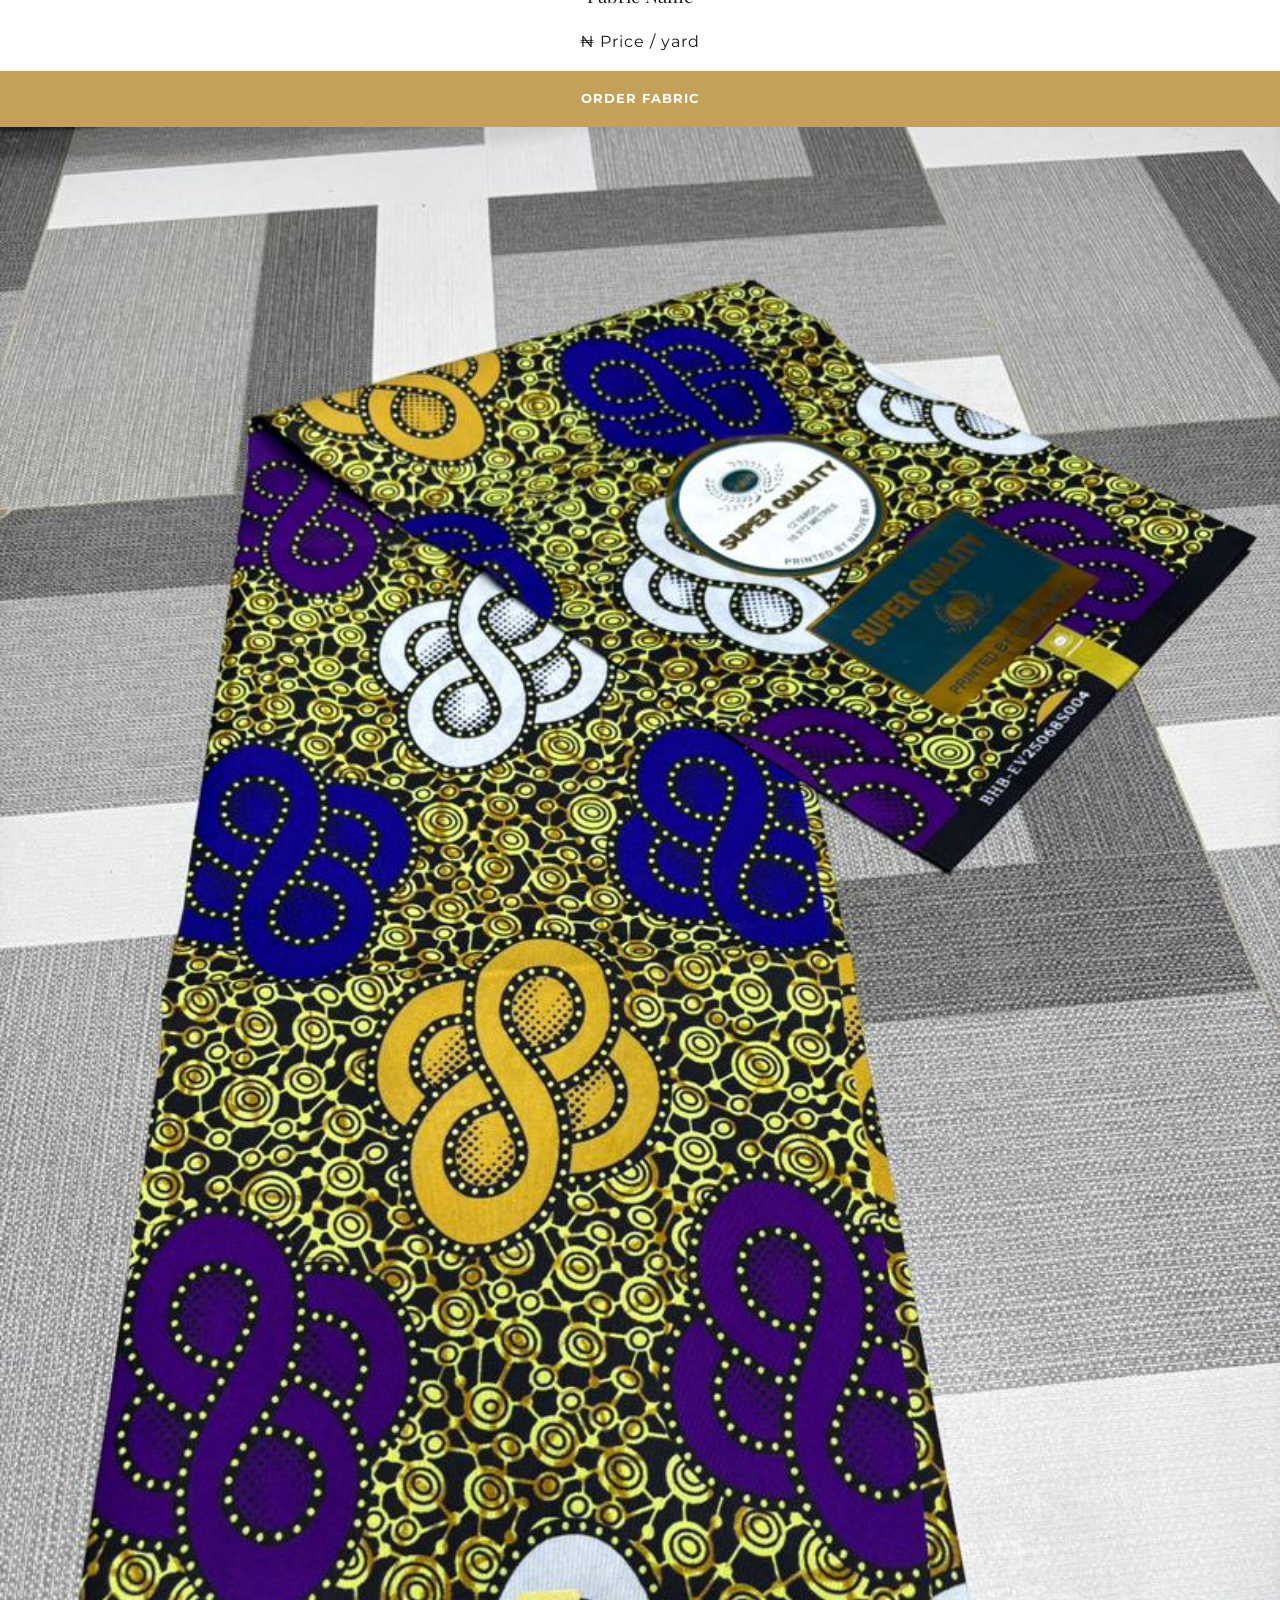
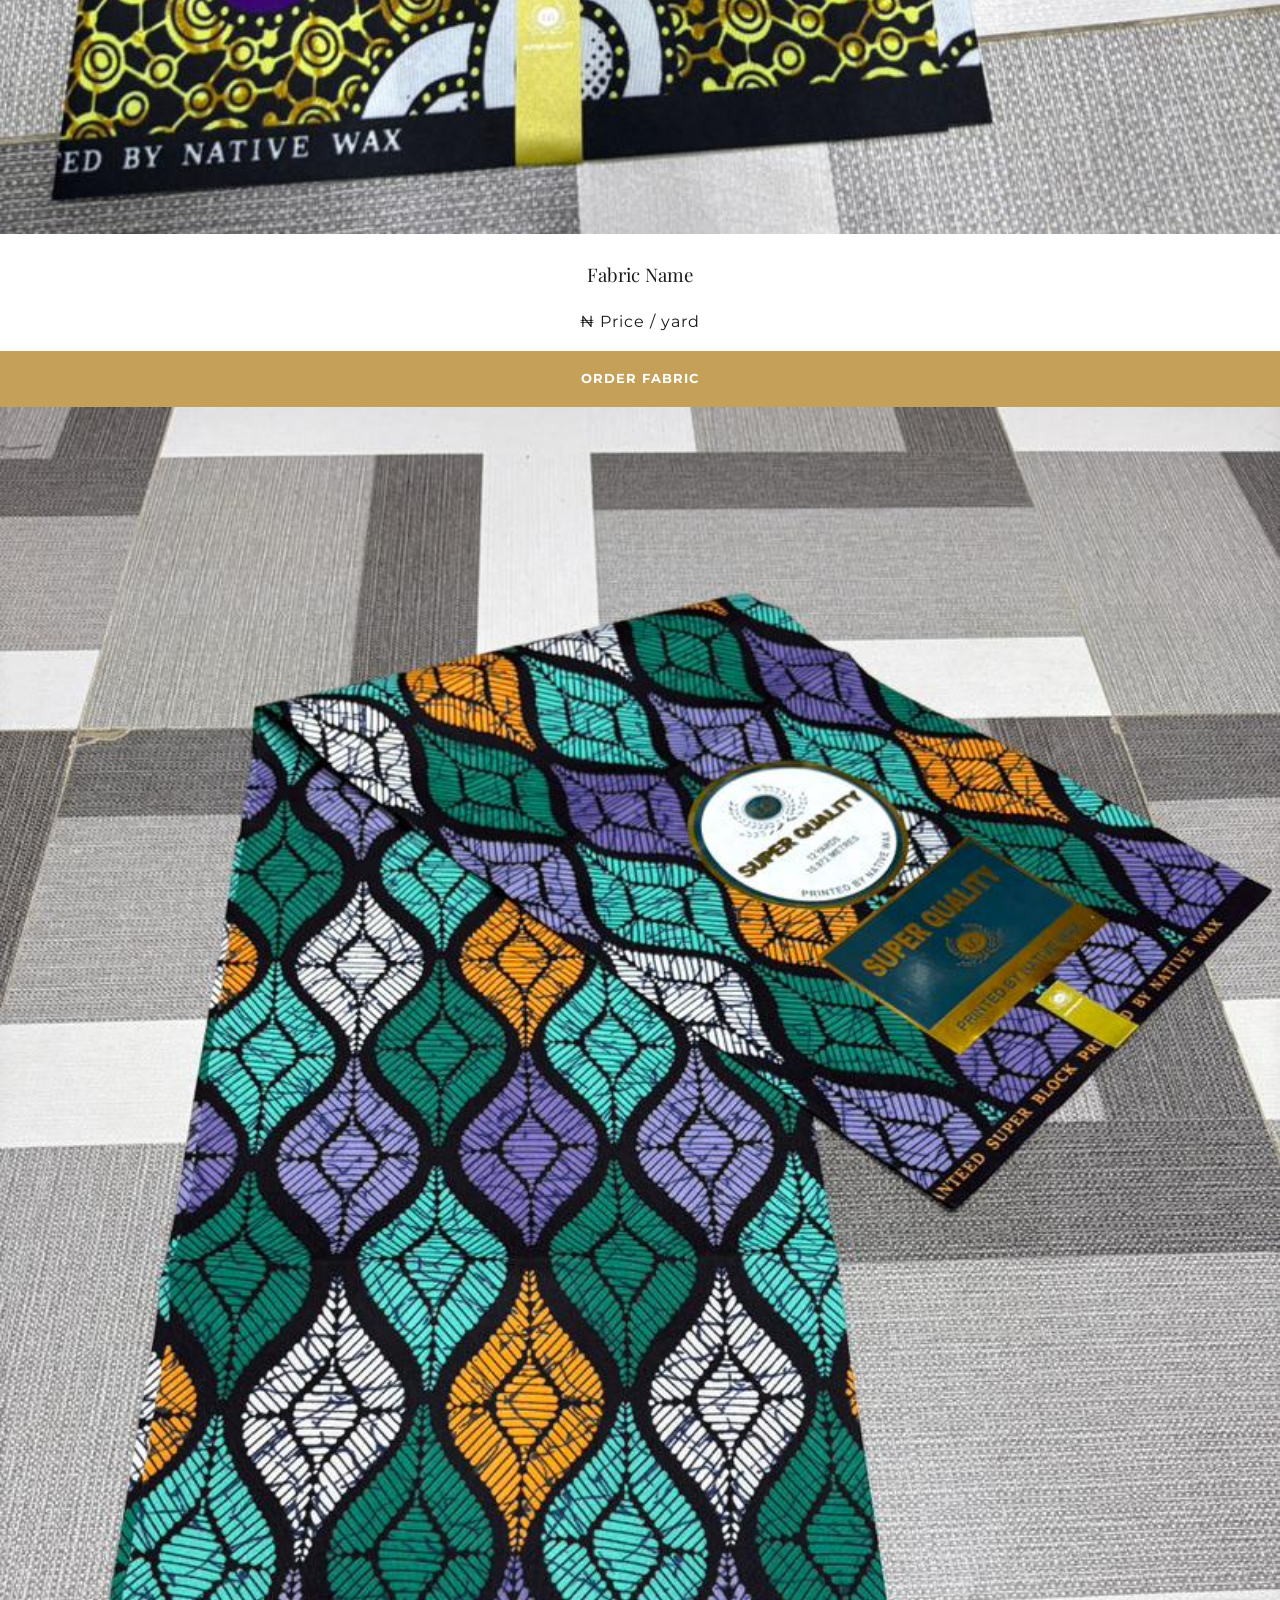
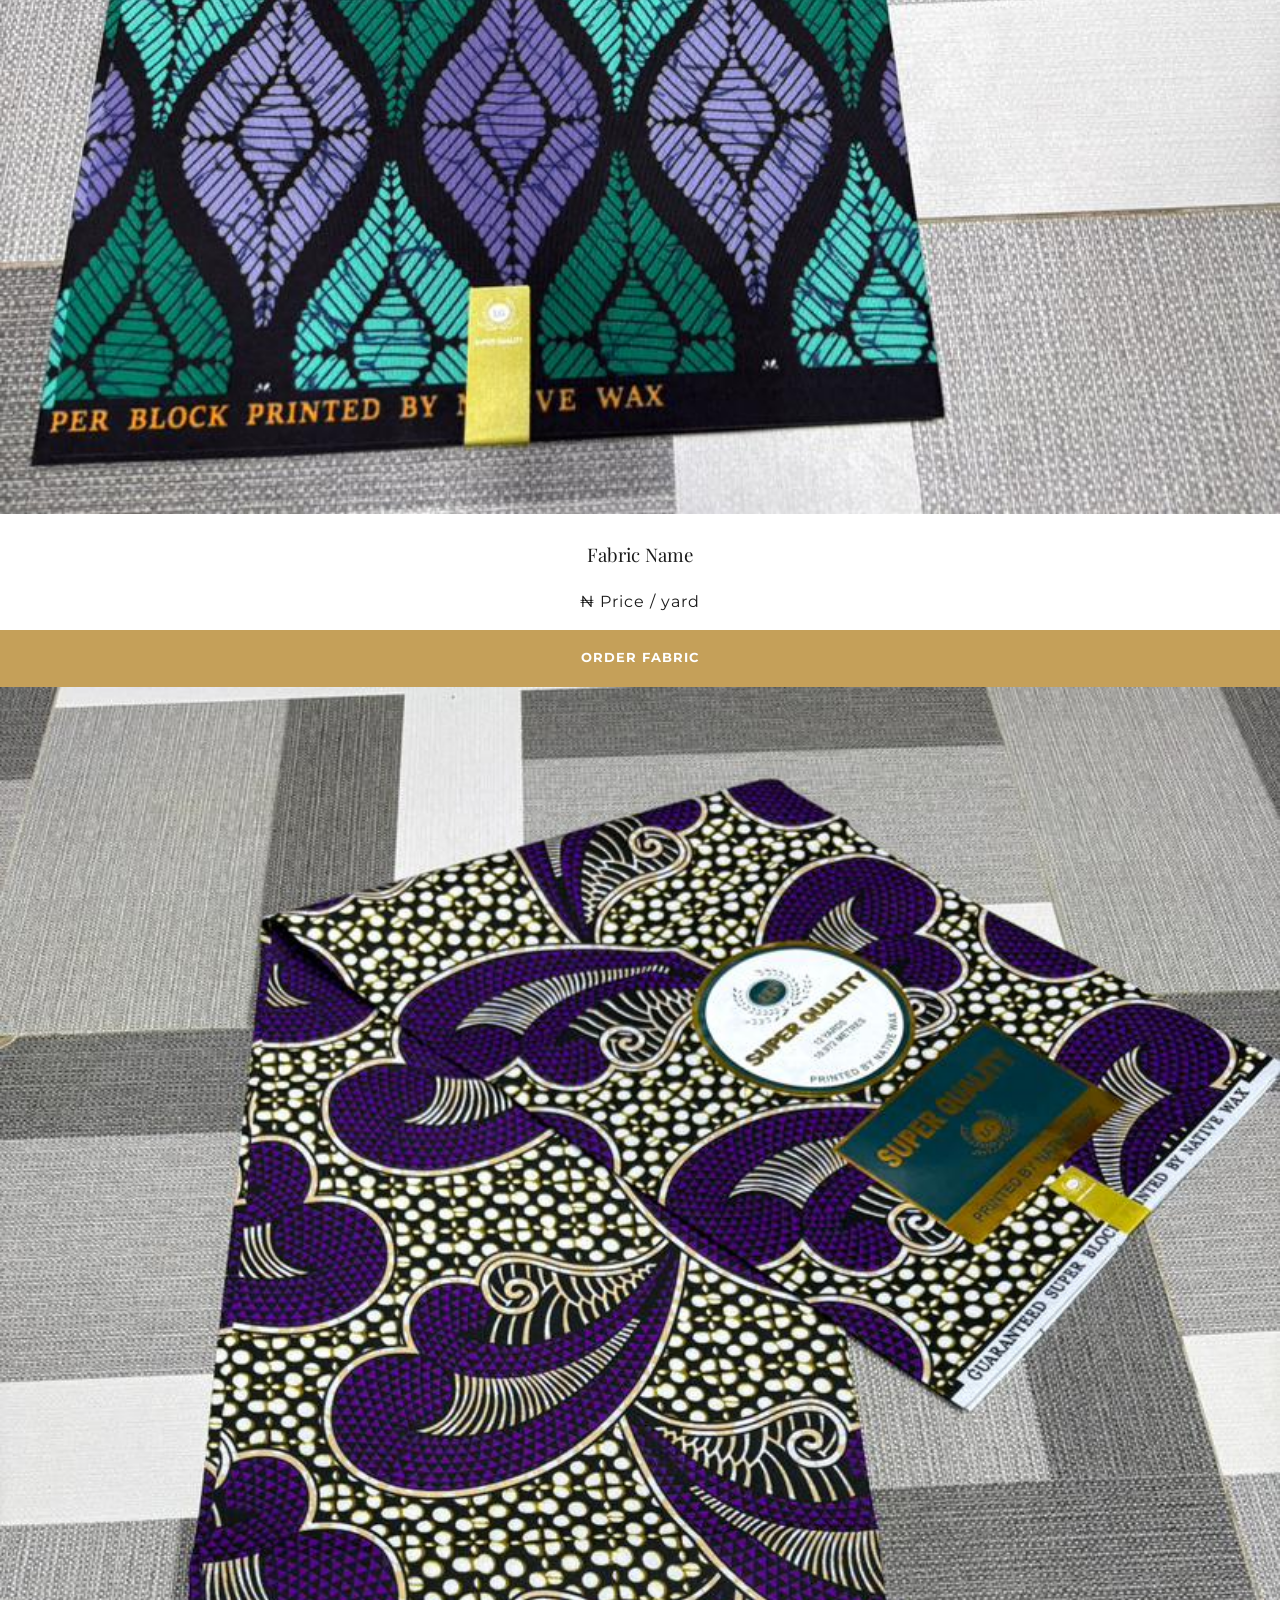
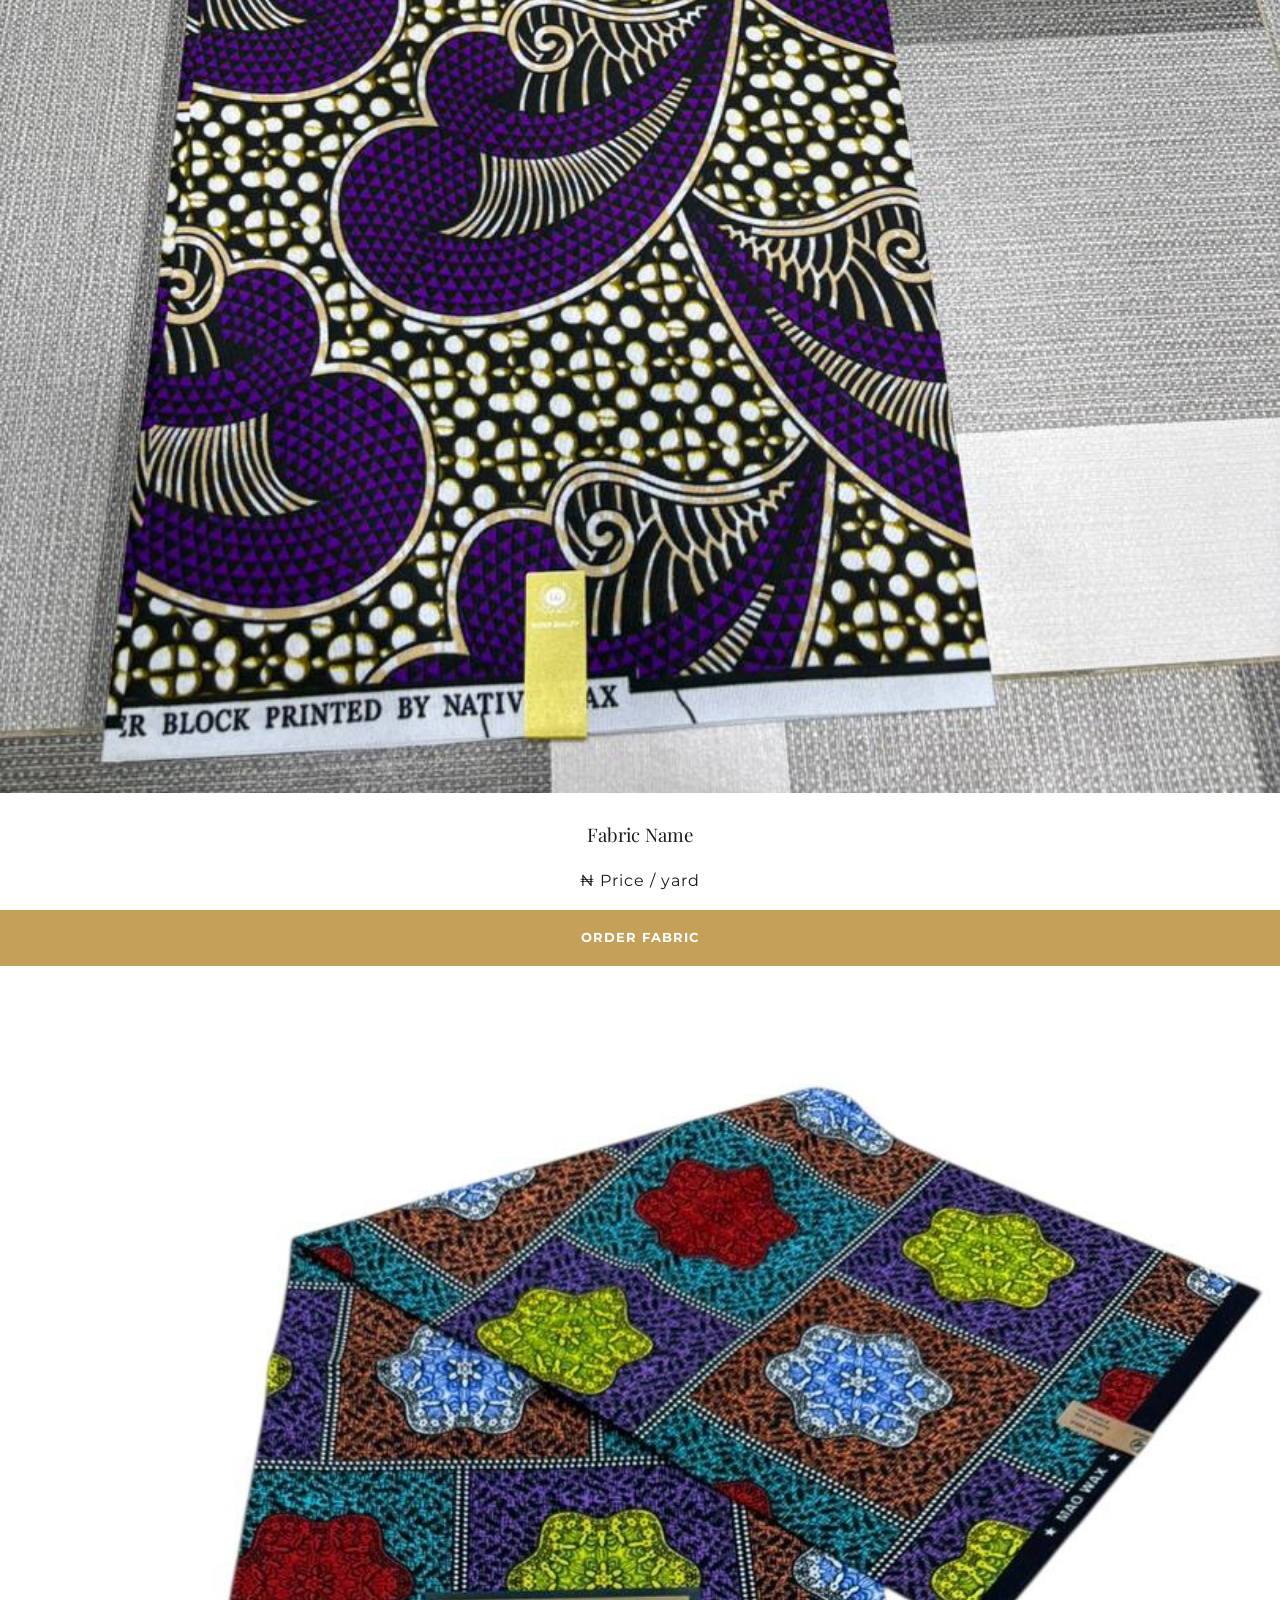
==== commit 72c2ac33: "Add files via upload" ====
--- a/fabric.html
+++ b/fabric.html
@@ -21,7 +21,7 @@
     
    <nav class="category-filter">
     <a href="index.html" class="filter-btn">Home</a>
-    <a href="fabric.html" class="filter-btn active">Fabrics</a>
+    <a href="styles.html" class="filter-btn active">styles</a>
 </nav>
 
 <div class="product-card filter-item fabrics">
--- a/style.css
+++ b/style.css
@@ -377,11 +377,12 @@
 }
 .product-card img {
     width: 100%;
-    aspect-ratio: 1/1; /* This makes all images a perfect square */
-    object-fit: cover; /* This "zooms in" to fill the square without stretching the pattern */
-    display: block;
-    border-bottom: 1px solid var(--border-light);
-}
+    height: auto; 
+    object-fit: contain; /* Shows the full outfit */
+    background-color: #f4f4f4; /* Adds a neutral background */
+}
+
+
 .view-all-btn {
     display: inline-block;
     padding: 15px 30px;
@@ -403,4 +404,199 @@
 .styles-grid .product-card img {
     aspect-ratio: 2/3; /* Taller images for full-length outfits */
     object-fit: cover;
-}+}
+
+.booking-section {
+    background-color: #1a1a1a; /* Dark charcoal for a luxury "studio" feel */
+    color: white;
+    padding: 60px 20px;
+    text-align: center;
+    margin: 40px 0;
+}
+
+.booking-content h2 {
+    font-family: var(--font-header);
+    letter-spacing: 3px;
+    text-transform: uppercase;
+    margin-bottom: 15px;
+}
+
+.booking-content p {
+    font-family: var(--font-body);
+    font-size: 0.9rem;
+    line-height: 1.6;
+    max-width: 500px;
+    margin: 0 auto 30px;
+    color: #ccc;
+}
+
+.booking-btn {
+    display: inline-block;
+    background-color: var(--accent-gold);
+    color: white;
+    padding: 18px 35px;
+    text-decoration: none;
+    text-transform: uppercase;
+    font-weight: 600;
+    letter-spacing: 2px;
+    font-size: 0.8rem;
+    border-radius: 2px;
+    transition: 0.3s;
+}
+
+.booking-btn:hover {
+    background-color: white;
+    color: var(--text-dark);
+}
+.booking-banner {
+    background: #1a1a1a;
+    color: #fff;
+    padding: 40px 20px;
+    text-align: center;
+    margin-top: 30px;
+}
+
+.gold-btn {
+    display: inline-block;
+    background: var(--accent-gold);
+    color: white;
+    padding: 12px 25px;
+    text-decoration: none;
+    margin-top: 15px;
+    font-weight: bold;
+    text-transform: uppercase;
+}
+/* Stacks items in one column on mobile */
+@media (max-width: 600px) {
+  .product-grid, .features-grid {
+    display: grid;
+    grid-template-columns: 1fr; /* Single column layout */
+    gap: 20px;
+  }
+}
+
+/* Keeps two columns for larger screens */
+@media (min-width: 601px) {
+  .product-grid, .features-grid {
+    display: grid;
+    grid-template-columns: 1fr 1fr; /* Two-column layout */
+    gap: 20px;
+  }
+}
+/* This forces the footer parts to be full-width stacks */
+.footer-container {
+    display: flex;
+    flex-direction: column; /* Stacks them vertically */
+    align-items: center;
+    width: 100%;
+    padding: 20px;
+    background-color: #f9f9f9; /* Optional: light background to separate from products */
+}
+
+.about-designer, .newsletter-section, .brand-seal-section {
+    width: 100%;
+    max-width: 600px; /* Keeps it readable on tablets */
+    text-align: center;
+    margin-bottom: 40px; /* Space between each part */
+}
+
+.brand-seal-section {
+    display: flex;
+    justify-content: center;
+    padding: 60px 0;
+    width: 100%;
+}
+
+.brand-seal-inner {
+    width: 180px;
+    height: 180px;
+    border: 2px solid var(--accent-gold); /* That gold circle */
+    border-radius: 50%; /* Makes it a circle */
+    display: flex;
+    flex-direction: column;
+    justify-content: center;
+    align-items: center;
+    text-align: center;
+    padding: 20px;
+}
+
+.seal-text {
+    font-size: 0.6rem;
+    letter-spacing: 2px;
+    color: #888;
+}
+
+.seal-title {
+    font-size: 0.9rem;
+    font-weight: bold;
+    letter-spacing: 3px;
+    margin: 5px 0;
+}
+
+.seal-location {
+    font-size: 0.6rem;
+    letter-spacing: 2px;
+}
+
+.seal-line {
+    width: 40px;
+    border: 0.5px solid var(--accent-gold);
+    margin: 5px 0;
+}
+
+/* Reviews Styling */
+.reviews-section {
+    background-color: #fafafa;
+    padding: 60px 20px;
+    text-align: center;
+}
+
+.reviews-container {
+    display: flex;
+    flex-direction: column;
+    gap: 30px;
+    margin-top: 20px;
+}
+
+.review-card {
+    padding: 20px;
+    font-style: italic;
+}
+
+.quote {
+    font-size: 1.1rem;
+    color: #333;
+    margin-bottom: 10px;
+}
+
+.client-name {
+    font-size: 0.8rem;
+    font-weight: bold;
+    text-transform: uppercase;
+    letter-spacing: 2px;
+    color: var(--accent-gold);
+}
+
+/* Social Links Styling */
+.social-links {
+    margin-top: 20px;
+    display: flex;
+    justify-content: center;
+    gap: 20px;
+}
+
+.social-icon {
+    text-decoration: none;
+    color: var(--text-dark);
+    font-size: 0.8rem;
+    font-weight: bold;
+    text-transform: uppercase;
+    letter-spacing: 1px;
+    border-bottom: 1px solid var(--accent-gold);
+    padding-bottom: 2px;
+    transition: 0.3s;
+}
+
+.social-icon:hover {
+    color: var(--accent-gold);
+}
